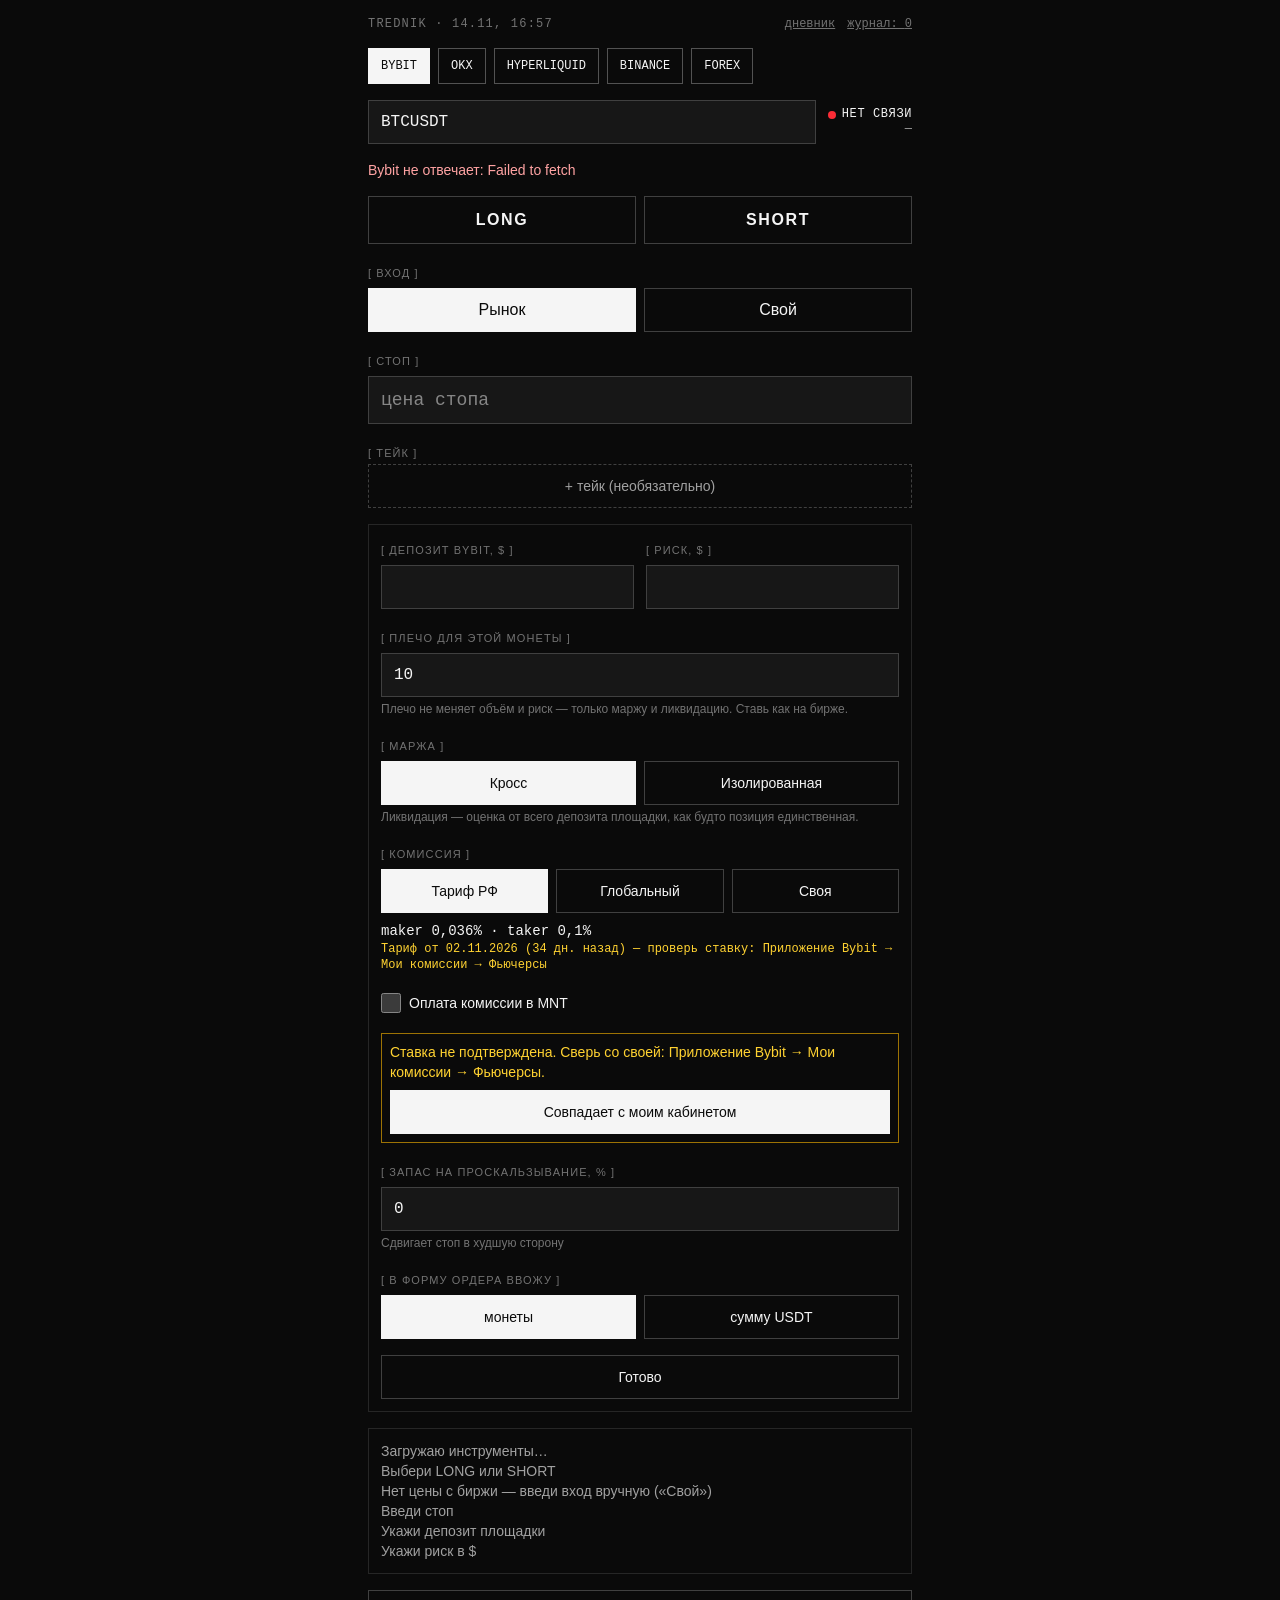
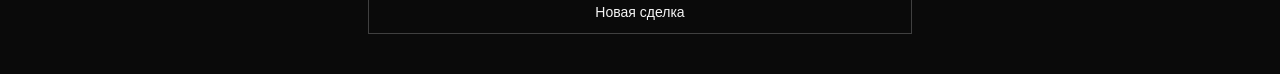
==== index.html @ 5d6db126 "Deploy 2026-11-14T16:57:51Z Co-Authored-By: Claude Opus 5.5 <noreply@anthropic.com>" ====
<!DOCTYPE html><html lang="ru"><head><meta charSet="utf-8"/><meta http-equiv="Content-Security-Policy" content="default-src 'self'; script-src 'self' 'sha256-hgATATkiQOQT/JPnyZT70km7tueT6CawEHpFiKqY/p4=' 'sha256-OBTN3RiyCV4Bq7dFqZ5a2pAXjnCcCYeTJMO2I/LYKeo=' 'sha256-z6tquCdD7D400itzoc9lnACrFY6Jeabqb7/ZbVqbfzY='; style-src 'self' 'unsafe-inline'; img-src 'self' data: blob:; font-src 'self'; connect-src 'self' https://api.bybit.com wss://stream.bybit.com https://api.bytick.com https://www.okx.com wss://ws.okx.com https://api.hyperliquid.xyz wss://api.hyperliquid.xyz https://fapi.binance.com wss://fstream.binance.com https://api.kraken.com https://functions.yandexcloud.net/d4eonlkhj2nqibsc80rg; object-src 'none'; base-uri 'none'; form-action 'none'; frame-src 'none'; worker-src 'none'"/><meta name="referrer" content="no-referrer"/><meta name="viewport" content="width=device-width, initial-scale=1"/><link rel="stylesheet" href="/_next/static/chunks/1-wji151-9ddj.css" data-precedence="next"/><link rel="preload" as="script" fetchPriority="low" href="/_next/static/chunks/0-o74znen4827.js"/><script src="/_next/static/chunks/0s2cptn1mmf6r.js" async=""></script><script src="/_next/static/chunks/3wbm-994r45kr.js" async=""></script><script src="/_next/static/chunks/1_53dzdee2x1b.js" async=""></script><script src="/_next/static/chunks/turbopack-3-ry682tkyiqk.js" async=""></script><script src="/_next/static/chunks/0pnb-2iuqxajg.js" async=""></script><script src="/_next/static/chunks/0-92c3tv2o46c.js" async=""></script><script src="/_next/static/chunks/3p5fyu19nmqxz.js" async=""></script><title>Trednik</title><meta name="description" content="Калькулятор позиции с комиссиями площадок"/><meta name="robots" content="noindex, nofollow"/><link rel="icon" href="/icon.svg?icon.0g26xv4dgf2es.svg" sizes="any" type="image/svg+xml"/><script src="/_next/static/chunks/0cz1d0mv5g_q7.js" noModule=""></script></head><body class="bg-neutral-950 text-neutral-100 antialiased"><div hidden=""><!--$--><!--/$--></div><!--$!--><template data-dgst=""></template><!--/$--><!--$!--><template data-dgst=""></template><main class="p-4 font-mono text-sm text-neutral-500">Загрузка…</main><!--/$--><!--$--><!--/$--><!--$!--><template data-dgst=""></template><!--/$--><script id="_R_">(globalThis["TURBOPACK"] || (globalThis["TURBOPACK"] = [])).push({"otherChunks":["static/chunks/0-o74znen4827.js","static/chunks/0s2cptn1mmf6r.js","static/chunks/3wbm-994r45kr.js","static/chunks/1_53dzdee2x1b.js"],"runtimeModuleIds":[94553]});</script><script src="/_next/static/chunks/0-o74znen4827.js" async=""></script><script>(self.__next_f=self.__next_f||[]).push([0])</script><script>self.__next_f.push([1,"1:\"$Sreact.fragment\"\n2:\"/_next/static/chunks/0pnb-2iuqxajg.js\"\n3:\"/_next/static/chunks/0-92c3tv2o46c.js\"\n4:I[70326,[\"$2\",\"$3\"],\"NoEval\"]\n5:I[51079,[\"$2\",\"$3\"],\"MoveBannerSlot\"]\n6:I[39756,[\"$2\",\"$3\"],\"default\"]\n7:I[37457,[\"$2\",\"$3\"],\"default\"]\n8:I[95883,[\"$2\",\"$3\"],\"ViewBeaconSlot\"]\na:I[47257,[\"$2\",\"$3\"],\"ClientPageRoot\"]\nb:\"/_next/static/chunks/3p5fyu19nmqxz.js\"\nc:I[52683,[\"$2\",\"$3\",\"$b\"],\"default\"]\nf:I[97367,[\"$2\",\"$3\"],\"OutletBoundary\"]\n10:\"$Sreact.suspense\"\n12:\"ViewportBoundary\"\n13:I[97367,[\"$2\",\"$3\"],\"$12\"]\n15:\"MetadataBoundary\"\n16:I[97367,[\"$2\",\"$3\"],\"$15\"]\n18:I[68027,[\"$2\",\"$3\"],\"default\",1]\n:HL[\"/_next/static/chunks/1-wji151-9ddj.css\",\"style\"]\n9:[[\"children\",{\"s\":\"__PAGE__\",\"h\":512,\"d\":{\"r\":[\"$\",\"$1\",\"c\",{\"children\":[[\"$\",\"$La\",null,{\"Component\":\"$c\",\"serverProvidedParams\":{\"searchParams\":{},\"params\":{},\"promises\":[\"$@d\",\"$@e\"]}}],[[\"$\",\"script\",\"script-0\",{\"src\":\"/_next/static/chunks/3p5fyu19nmqxz.js\",\"async\":true,\"nonce\":\"$undefined\"}]],[\"$\",\"$Lf\",null,{\"children\":[\"$\",\"$10\",null,{\"name\":\"Next.MetadataOutlet\",\"children\":\"$@11\"}]}]]}],\"p\":false,\"v\":null}}]]\n0:{\"P\":null,\"c\":[\"\",\"\"],\"q\":\"\",\"i\":false,\"t\":{\"t\":{\"s\":\"\",\"h\":528,\"d\":{\"r\":[\"$\",\"$1\",\"c\",{\"children\":[[[\"$\",\"link\",\"0\",{\"rel\":\"stylesheet\",\"href\":\"/_next/static/chunks/1-wji151-9ddj.css\",\"precedence\":\"next\",\"crossOrigin\":\"$undefined\",\"nonce\":\"$undefined\"}],[\"$\",\"script\",\"script-0\",{\"src\":\"/_next/static/chunks/0pnb-2iuqxajg.js\",\"async\":true,\"nonce\":\"$undefined\"}],[\"$\",\"script\",\"script-1\",{\"src\":\"/_next/static/chunks/0-92c3tv2o46c.js\",\"async\":true,\"nonce\":\"$undefined\"}]],[\"$\",\"html\",null,{\"lang\":\"ru\",\"children\":[\"$\",\"body\",null,{\"className\":\"bg-neutral-950 text-neutral-100 antialiased\",\"children\":[[\"$\",\"$L4\",null,{}],[\"$\",\"$L5\",null,{}],[\"$\",\"$L6\",null,{\"parallelRouterKey\":\"children\",\"error\":\"$undefined\",\"errorStyles\":\"$undefined\",\"errorScripts\":\"$undefined\",\"template\":[\"$\",\"$L7\",null,{}],\"templateStyles\":\"$undefined\",\"templateScripts\":\"$undefined\",\"notFound\":[[[\"$\",\"title\",null,{\"children\":\"404: This page could not be found.\"}],[\"$\",\"div\",null,{\"style\":{\"fontFamily\":\"system-ui,\\\"Segoe UI\\\",Roboto,Helvetica,Arial,sans-serif,\\\"Apple Color Emoji\\\",\\\"Segoe UI Emoji\\\"\",\"height\":\"100vh\",\"textAlign\":\"center\",\"display\":\"flex\",\"flexDirection\":\"column\",\"alignItems\":\"center\",\"justifyContent\":\"center\"},\"children\":[\"$\",\"div\",null,{\"children\":[[\"$\",\"style\",null,{\"dangerouslySetInnerHTML\":{\"__html\":\"body{color:#000;background:#fff;margin:0}.next-error-h1{border-right:1px solid rgba(0,0,0,.3)}@media (prefers-color-scheme:dark){body{color:#fff;background:#000}.next-error-h1{border-right:1px solid rgba(255,255,255,.3)}}\"}}],[\"$\",\"h1\",null,{\"className\":\"next-error-h1\",\"style\":{\"display\":\"inline-block\",\"margin\":\"0 20px 0 0\",\"padding\":\"0 23px 0 0\",\"fontSize\":24,\"fontWeight\":500,\"verticalAlign\":\"top\",\"lineHeight\":\"49px\"},\"children\":404}],[\"$\",\"div\",null,{\"style\":{\"display\":\"inline-block\"},\"children\":[\"$\",\"h2\",null,{\"style\":{\"fontSize\":14,\"fontWeight\":400,\"lineHeight\":\"49px\",\"margin\":0},\"children\":\"This page could not be found.\"}]}]]}]}]],[]],\"forbidden\":\"$undefined\",\"unauthorized\":\"$undefined\"}],[\"$\",\"$L8\",null,{}]]}]}]]}],\"p\":false,\"v\":null},\"c\":\"$Q9\"},\"h\":{\"r\":[\"$\",\"$1\",\"h\",{\"children\":[null,[\"$\",\"$L13\",null,{\"children\":\"$L14\"}],[\"$\",\"$L16\",null,{\"children\":[[\"$\",\"div\",null,{\"hidden\":true,\"children\":[\"$\",\"$10\",null,{\"name\":\"Next.Metadata\",\"children\":\"$L17\"}]}],null]}],null]}],\"p\":false,\"v\":null}},\"m\":\"$undefined\",\"G\":[\"$18\",[[\"$\",\"link\",\"0\",{\"rel\":\"stylesheet\",\"href\":\"/_next/static/chunks/1-wji151-9ddj.css\",\"precedence\":\"next\",\"crossOrigin\":\"$undefined\",\"nonce\":\"$undefined\"}]]],\"S\":true,\"r\":\"$undefined\",\"s\":\"$undefined\",\"a\":\"$undefined\",\"l\":\"$undefined\",\"p\":\"$undefined\",\"d\":\"$undefined\",\"b\":\"0OS4OVtpW9gcwHIPUcZ8k\"}\nd:{}\ne:\"$9:0:1:d:r:props:children:0:props:serverProvidedParams:params\"\n14:[[\"$\",\"meta\",\"0\",{\"charSet\":\"utf-8\"}],[\"$\",\"meta\",\"1\",{\"name\":\"viewport\",\"content\":\"width=device-width, initial-scale=1\"}]]\n19:I[27201,[\"$2\",\"$3\"],\"IconMark\"]\n11:null\n17:[[\"$\",\"title\",\"0\",{\"children\":\"Trednik\"}],[\"$\",\"meta\",\"1\",{\"name\":\"description\",\"content\":\"Калькулятор позиции с комиссиями площадок\"}],[\"$\",\"meta\",\"2\",{\"name\":\"robots\",\"content\":\"noindex, nofollow\"}],[\"$\",\"link\",\"3\",{\"rel\":\"icon\",\"href\":\"/icon.svg?icon.0g26xv4dgf2es.svg\",\"sizes\":\"any\",\"type\":\"image/svg+xml\"}],[\"$\",\"$L19\",\"4\",{}]]\n"])</script></body></html>
---- _next/static/chunks/1-wji151-9ddj.css ----
@layer properties{@supports (((-webkit-hyphens:none)) and (not (margin-trim:inline))) or ((-moz-orient:inline) and (not (color:rgb(from red r g b)))){*,:before,:after,::backdrop{--tw-pan-x:initial;--tw-pan-y:initial;--tw-pinch-zoom:initial;--tw-space-y-reverse:0;--tw-divide-y-reverse:0;--tw-border-style:solid;--tw-leading:initial;--tw-font-weight:initial;--tw-tracking:initial;--tw-shadow:0 0 #0000;--tw-shadow-color:initial;--tw-shadow-alpha:100%;--tw-inset-shadow:0 0 #0000;--tw-inset-shadow-color:initial;--tw-inset-shadow-alpha:100%;--tw-ring-color:initial;--tw-ring-shadow:0 0 #0000;--tw-inset-ring-color:initial;--tw-inset-ring-shadow:0 0 #0000;--tw-ring-inset:initial;--tw-ring-offset-width:0px;--tw-ring-offset-color:#fff;--tw-ring-offset-shadow:0 0 #0000;--tw-blur:initial;--tw-brightness:initial;--tw-contrast:initial;--tw-grayscale:initial;--tw-hue-rotate:initial;--tw-invert:initial;--tw-opacity:initial;--tw-saturate:initial;--tw-sepia:initial;--tw-drop-shadow:initial;--tw-drop-shadow-color:initial;--tw-drop-shadow-alpha:100%;--tw-drop-shadow-size:initial}}}@layer theme{:root,:host{--font-sans:-apple-system, BlinkMacSystemFont, "Segoe UI", Roboto, "Helvetica Neue", "Noto Sans", Arial, sans-serif, "Apple Color Emoji", "Segoe UI Emoji", "Segoe UI Symbol", "Noto Color Emoji";--font-mono:ui-monospace, SFMono-Regular, Menlo, Monaco, Consolas, "Liberation Mono", "Courier New", monospace;--color-red-300:#ffa3a3;--color-red-400:#ff6568;--color-red-500:#fb2c36;--color-amber-200:#fee685;--color-amber-300:#ffd236;--color-amber-400:#fcbb00;--color-green-400:#05df72;--color-emerald-400:#00d294;--color-sky-300:#77d4ff;--color-neutral-100:#f5f5f5;--color-neutral-200:#e5e5e5;--color-neutral-300:#d4d4d4;--color-neutral-400:#a1a1a1;--color-neutral-500:#737373;--color-neutral-600:#525252;--color-neutral-700:#404040;--color-neutral-800:#262626;--color-neutral-900:#171717;--color-neutral-950:#0a0a0a;--spacing:.25rem;--container-xl:36rem;--text-xs:.75rem;--text-xs--line-height:calc(1 / .75);--text-sm:.875rem;--text-sm--line-height:calc(1.25 / .875);--text-base:1rem;--text-base--line-height:calc(1.5 / 1);--text-lg:1.125rem;--text-lg--line-height:calc(1.75 / 1.125);--text-2xl:1.5rem;--text-2xl--line-height:calc(2 / 1.5);--text-3xl:1.875rem;--text-3xl--line-height:calc(2.25 / 1.875);--font-weight-normal:400;--font-weight-medium:500;--font-weight-bold:700;--tracking-wide:.025em;--tracking-wider:.05em;--tracking-widest:.1em;--leading-tight:1.25;--default-font-family:var(--font-sans);--default-mono-font-family:var(--font-mono)}@supports (color:lab(0% 0 0)){:root,:host{--color-red-300:lab(76.5514% 36.422 15.5335);--color-red-400:lab(63.7053% 60.745 31.3109);--color-red-500:lab(55.4814% 75.0732 48.8528);--color-amber-200:lab(91.7203% -.505269 49.9084);--color-amber-300:lab(86.4156% 6.13147 78.3961);--color-amber-400:lab(80.1641% 16.6016 99.2089);--color-green-400:lab(78.503% -64.9265 39.7492);--color-emerald-400:lab(75.0771% -60.7313 19.4147);--color-sky-300:lab(80.3307% -20.2945 -31.385);--color-neutral-100:lab(96.52% -.0000298023 .0000119209);--color-neutral-200:lab(90.952% 0 -.0000119209);--color-neutral-300:lab(84.92% 0 -.0000119209);--color-neutral-400:lab(66.128% -.0000298023 .0000119209);--color-neutral-500:lab(48.496% 0 0);--color-neutral-600:lab(34.924% 0 0);--color-neutral-700:lab(27.036% 0 0);--color-neutral-800:lab(15.204% 0 -.00000596046);--color-neutral-900:lab(7.78201% -.0000149012 0);--color-neutral-950:lab(2.75381% 0 0)}}}@layer base{*,:after,:before,::backdrop{box-sizing:border-box;border:0 solid;margin:0;padding:0}::file-selector-button{box-sizing:border-box;border:0 solid;margin:0;padding:0}html,:host{-webkit-text-size-adjust:100%;tab-size:4;line-height:1.5;font-family:var(--default-font-family,-apple-system, BlinkMacSystemFont, "Segoe UI", Roboto, "Helvetica Neue", "Noto Sans", Arial, sans-serif, "Apple Color Emoji", "Segoe UI Emoji", "Segoe UI Symbol", "Noto Color Emoji");font-feature-settings:var(--default-font-feature-settings,normal);font-variation-settings:var(--default-font-variation-settings,normal);-webkit-tap-highlight-color:transparent}hr{height:0;color:inherit;border-top-width:1px}abbr:where([title]){-webkit-text-decoration:underline dotted;text-decoration:underline dotted}h1,h2,h3,h4,h5,h6{font-size:inherit;font-weight:inherit}a{color:inherit;-webkit-text-decoration:inherit;-webkit-text-decoration:inherit;-webkit-text-decoration:inherit;-webkit-text-decoration:inherit;text-decoration:inherit}b,strong{font-weight:bolder}code,kbd,samp,pre{font-family:var(--default-mono-font-family,ui-monospace, SFMono-Regular, Menlo, Monaco, Consolas, "Liberation Mono", "Courier New", monospace);font-feature-settings:var(--default-mono-font-feature-settings,normal);font-variation-settings:var(--default-mono-font-variation-settings,normal);font-size:1em}small{font-size:80%}sub,sup{vertical-align:baseline;font-size:75%;line-height:0;position:relative}sub{bottom:-.25em}sup{top:-.5em}table{text-indent:0;border-color:inherit;border-collapse:collapse}:-moz-focusring:where(:not(iframe)){outline:auto}progress{vertical-align:baseline}summary{display:list-item}ol,ul,menu{list-style:none}img,svg,video,canvas,audio,iframe,embed,object{vertical-align:middle;display:block}img,video{max-width:100%;height:auto}button,input,select,optgroup,textarea{font:inherit;font-feature-settings:inherit;font-variation-settings:inherit;letter-spacing:inherit;color:inherit;opacity:1;background-color:#0000;border-radius:0}::file-selector-button{font:inherit;font-feature-settings:inherit;font-variation-settings:inherit;letter-spacing:inherit;color:inherit;opacity:1;background-color:#0000;border-radius:0}:where(select:is([multiple],[size])) optgroup{font-weight:bolder}:where(select:is([multiple],[size])) optgroup option{padding-inline-start:20px}::file-selector-button{margin-inline-end:4px}::placeholder{opacity:1}@supports (not ((-webkit-appearance:-apple-pay-button))) or (contain-intrinsic-size:1px){::placeholder{color:currentColor}@supports (color:color-mix(in lab, red, red)){::placeholder{color:color-mix(in oklab, currentcolor 50%, transparent)}}}textarea{resize:vertical}::-webkit-search-decoration{-webkit-appearance:none}::-webkit-date-and-time-value{min-height:1lh;text-align:inherit}::-webkit-datetime-edit{display:inline-flex}::-webkit-datetime-edit-fields-wrapper{padding:0}::-webkit-datetime-edit{padding-block:0}::-webkit-datetime-edit-year-field{padding-block:0}::-webkit-datetime-edit-month-field{padding-block:0}::-webkit-datetime-edit-day-field{padding-block:0}::-webkit-datetime-edit-hour-field{padding-block:0}::-webkit-datetime-edit-minute-field{padding-block:0}::-webkit-datetime-edit-second-field{padding-block:0}::-webkit-datetime-edit-millisecond-field{padding-block:0}::-webkit-datetime-edit-meridiem-field{padding-block:0}::-webkit-calendar-picker-indicator{line-height:1}:-moz-ui-invalid{box-shadow:none}button,input:where([type=button],[type=reset],[type=submit]){appearance:button}::file-selector-button{appearance:button}::-webkit-inner-spin-button{height:auto}::-webkit-outer-spin-button{height:auto}[hidden]:where(:not([hidden=until-found])){display:none!important}}@layer components;@layer utilities{.pointer-events-none{pointer-events:none}.invisible{visibility:hidden}.visible{visibility:visible}.sr-only{clip-path:inset(50%);white-space:nowrap;border-width:0;width:1px;height:1px;margin:-1px;padding:0;position:absolute;overflow:hidden}.absolute{position:absolute}.fixed{position:fixed}.relative{position:relative}.static{position:static}.inset-0{inset:0}.top-0{top:0}.top-1{top:var(--spacing)}.left-2{left:calc(var(--spacing) * 2)}.z-10{z-index:10}.z-20{z-index:20}.container{width:100%}@media (min-width:40rem){.container{max-width:40rem}}@media (min-width:48rem){.container{max-width:48rem}}@media (min-width:64rem){.container{max-width:64rem}}@media (min-width:80rem){.container{max-width:80rem}}@media (min-width:96rem){.container{max-width:96rem}}.-mx-4{margin-inline:calc(var(--spacing) * -4)}.mx-auto{margin-inline:auto}.-mt-2{margin-top:calc(var(--spacing) * -2)}.mt-1{margin-top:var(--spacing)}.mt-2{margin-top:calc(var(--spacing) * 2)}.mt-3{margin-top:calc(var(--spacing) * 3)}.mt-4{margin-top:calc(var(--spacing) * 4)}.ml-auto{margin-left:auto}.block{display:block}.flex{display:flex}.grid{display:grid}.hidden{display:none}.inline{display:inline}.inline-block{display:inline-block}.inline-flex{display:inline-flex}.table{display:table}.size-2{width:calc(var(--spacing) * 2);height:calc(var(--spacing) * 2)}.size-5{width:calc(var(--spacing) * 5);height:calc(var(--spacing) * 5)}.size-6{width:calc(var(--spacing) * 6);height:calc(var(--spacing) * 6)}.h-11{height:calc(var(--spacing) * 11)}.h-12{height:calc(var(--spacing) * 12)}.h-56{height:calc(var(--spacing) * 56)}.h-60{height:calc(var(--spacing) * 60)}.min-h-5{min-height:calc(var(--spacing) * 5)}.min-h-9{min-height:calc(var(--spacing) * 9)}.min-h-11{min-height:calc(var(--spacing) * 11)}.min-h-12{min-height:calc(var(--spacing) * 12)}.w-7{width:calc(var(--spacing) * 7)}.w-11{width:calc(var(--spacing) * 11)}.w-16{width:calc(var(--spacing) * 16)}.w-40{width:calc(var(--spacing) * 40)}.w-full{width:100%}.max-w-32{max-width:calc(var(--spacing) * 32)}.max-w-xl{max-width:var(--container-xl)}.min-w-0{min-width:0}.min-w-11{min-width:calc(var(--spacing) * 11)}.flex-1{flex:1}.flex-\[1\.3\]{flex:1.3}.flex-none{flex:none}.shrink-0{flex-shrink:0}.cursor-pointer{cursor:pointer}.touch-pan-y{--tw-pan-y:pan-y;touch-action:var(--tw-pan-x,) var(--tw-pan-y,) var(--tw-pinch-zoom,)}.list-decimal{list-style-type:decimal}.list-none{list-style-type:none}.grid-cols-2{grid-template-columns:repeat(2,minmax(0,1fr))}.flex-col{flex-direction:column}.flex-wrap{flex-wrap:wrap}.content-center{align-content:center}.items-center{align-items:center}.items-end{align-items:flex-end}.items-start{align-items:flex-start}.justify-between{justify-content:space-between}.justify-center{justify-content:center}.gap-1{gap:var(--spacing)}.gap-1\.5{gap:calc(var(--spacing) * 1.5)}.gap-2{gap:calc(var(--spacing) * 2)}.gap-3{gap:calc(var(--spacing) * 3)}.gap-px{gap:1px}:where(.space-y-1>:not(:last-child)){--tw-space-y-reverse:0;margin-block-start:calc(var(--spacing) * var(--tw-space-y-reverse));margin-block-end:calc(var(--spacing) * calc(1 - var(--tw-space-y-reverse)))}:where(.space-y-1\.5>:not(:last-child)){--tw-space-y-reverse:0;margin-block-start:calc(calc(var(--spacing) * 1.5) * var(--tw-space-y-reverse));margin-block-end:calc(calc(var(--spacing) * 1.5) * calc(1 - var(--tw-space-y-reverse)))}:where(.space-y-2>:not(:last-child)){--tw-space-y-reverse:0;margin-block-start:calc(calc(var(--spacing) * 2) * var(--tw-space-y-reverse));margin-block-end:calc(calc(var(--spacing) * 2) * calc(1 - var(--tw-space-y-reverse)))}:where(.space-y-3>:not(:last-child)){--tw-space-y-reverse:0;margin-block-start:calc(calc(var(--spacing) * 3) * var(--tw-space-y-reverse));margin-block-end:calc(calc(var(--spacing) * 3) * calc(1 - var(--tw-space-y-reverse)))}:where(.space-y-4>:not(:last-child)){--tw-space-y-reverse:0;margin-block-start:calc(calc(var(--spacing) * 4) * var(--tw-space-y-reverse));margin-block-end:calc(calc(var(--spacing) * 4) * calc(1 - var(--tw-space-y-reverse)))}:where(.space-y-5>:not(:last-child)){--tw-space-y-reverse:0;margin-block-start:calc(calc(var(--spacing) * 5) * var(--tw-space-y-reverse));margin-block-end:calc(calc(var(--spacing) * 5) * calc(1 - var(--tw-space-y-reverse)))}.gap-x-2{column-gap:calc(var(--spacing) * 2)}.gap-x-4{column-gap:calc(var(--spacing) * 4)}:where(.divide-y>:not(:last-child)){--tw-divide-y-reverse:0;border-bottom-style:var(--tw-border-style);border-top-style:var(--tw-border-style);border-top-width:calc(1px * var(--tw-divide-y-reverse));border-bottom-width:calc(1px * calc(1 - var(--tw-divide-y-reverse)))}:where(.divide-neutral-800>:not(:last-child)){border-color:var(--color-neutral-800)}.truncate{text-overflow:ellipsis;white-space:nowrap;overflow:hidden}.overflow-x-auto{overflow-x:auto}.rounded{border-radius:.25rem}.rounded-full{border-radius:2147483647px}.border{border-style:var(--tw-border-style);border-width:1px}.border-y{border-block-style:var(--tw-border-style);border-block-width:1px}.border-t{border-top-style:var(--tw-border-style);border-top-width:1px}.border-b{border-bottom-style:var(--tw-border-style);border-bottom-width:1px}.border-l-2{border-left-style:var(--tw-border-style);border-left-width:2px}.border-dashed{--tw-border-style:dashed;border-style:dashed}.border-amber-300\/40{border-color:#ffd23666}@supports (color:color-mix(in lab, red, red)){.border-amber-300\/40{border-color:color-mix(in oklab, var(--color-amber-300) 40%, transparent)}}.border-amber-400{border-color:var(--color-amber-400)}.border-amber-400\/60{border-color:#fcbb0099}@supports (color:color-mix(in lab, red, red)){.border-amber-400\/60{border-color:color-mix(in oklab, var(--color-amber-400) 60%, transparent)}}.border-amber-400\/70{border-color:#fcbb00b3}@supports (color:color-mix(in lab, red, red)){.border-amber-400\/70{border-color:color-mix(in oklab, var(--color-amber-400) 70%, transparent)}}.border-green-400{border-color:var(--color-green-400)}.border-neutral-100{border-color:var(--color-neutral-100)}.border-neutral-600{border-color:var(--color-neutral-600)}.border-neutral-700{border-color:var(--color-neutral-700)}.border-neutral-800{border-color:var(--color-neutral-800)}.border-neutral-950{border-color:var(--color-neutral-950)}.border-red-400{border-color:var(--color-red-400)}.border-red-400\/60{border-color:#ff656899}@supports (color:color-mix(in lab, red, red)){.border-red-400\/60{border-color:color-mix(in oklab, var(--color-red-400) 60%, transparent)}}.border-red-500{border-color:var(--color-red-500)}.bg-amber-300{background-color:var(--color-amber-300)}.bg-amber-400{background-color:var(--color-amber-400)}.bg-green-400{background-color:var(--color-green-400)}.bg-neutral-100{background-color:var(--color-neutral-100)}.bg-neutral-800{background-color:var(--color-neutral-800)}.bg-neutral-900{background-color:var(--color-neutral-900)}.bg-neutral-950{background-color:var(--color-neutral-950)}.bg-red-400{background-color:var(--color-red-400)}.bg-red-500{background-color:var(--color-red-500)}.p-2{padding:calc(var(--spacing) * 2)}.p-3{padding:calc(var(--spacing) * 3)}.p-4{padding:calc(var(--spacing) * 4)}.px-1{padding-inline:var(--spacing)}.px-2{padding-inline:calc(var(--spacing) * 2)}.px-3{padding-inline:calc(var(--spacing) * 3)}.px-4{padding-inline:calc(var(--spacing) * 4)}.py-1{padding-block:var(--spacing)}.py-2{padding-block:calc(var(--spacing) * 2)}.py-6{padding-block:calc(var(--spacing) * 6)}.pt-2{padding-top:calc(var(--spacing) * 2)}.pt-3{padding-top:calc(var(--spacing) * 3)}.pt-4{padding-top:calc(var(--spacing) * 4)}.pr-2{padding-right:calc(var(--spacing) * 2)}.pb-2{padding-bottom:calc(var(--spacing) * 2)}.pb-3{padding-bottom:calc(var(--spacing) * 3)}.pb-4{padding-bottom:calc(var(--spacing) * 4)}.pb-10{padding-bottom:calc(var(--spacing) * 10)}.pl-2{padding-left:calc(var(--spacing) * 2)}.pl-3{padding-left:calc(var(--spacing) * 3)}.pl-5{padding-left:calc(var(--spacing) * 5)}.text-center{text-align:center}.text-left{text-align:left}.text-right{text-align:right}.font-mono{font-family:var(--font-mono)}.text-2xl{font-size:var(--text-2xl);line-height:var(--tw-leading,var(--text-2xl--line-height))}.text-3xl{font-size:var(--text-3xl);line-height:var(--tw-leading,var(--text-3xl--line-height))}.text-base{font-size:var(--text-base);line-height:var(--tw-leading,var(--text-base--line-height))}.text-lg{font-size:var(--text-lg);line-height:var(--tw-leading,var(--text-lg--line-height))}.text-sm{font-size:var(--text-sm);line-height:var(--tw-leading,var(--text-sm--line-height))}.text-xs{font-size:var(--text-xs);line-height:var(--tw-leading,var(--text-xs--line-height))}.text-\[10px\]{font-size:10px}.text-\[11px\]{font-size:11px}.leading-tight{--tw-leading:var(--leading-tight);line-height:var(--leading-tight)}.font-bold{--tw-font-weight:var(--font-weight-bold);font-weight:var(--font-weight-bold)}.font-medium{--tw-font-weight:var(--font-weight-medium);font-weight:var(--font-weight-medium)}.font-normal{--tw-font-weight:var(--font-weight-normal);font-weight:var(--font-weight-normal)}.tracking-wide{--tw-tracking:var(--tracking-wide);letter-spacing:var(--tracking-wide)}.tracking-wider{--tw-tracking:var(--tracking-wider);letter-spacing:var(--tracking-wider)}.tracking-widest{--tw-tracking:var(--tracking-widest);letter-spacing:var(--tracking-widest)}.wrap-break-word{overflow-wrap:break-word}.break-all{word-break:break-all}.whitespace-nowrap{white-space:nowrap}.text-amber-200{color:var(--color-amber-200)}.text-amber-200\/80{color:#fee685cc}@supports (color:color-mix(in lab, red, red)){.text-amber-200\/80{color:color-mix(in oklab, var(--color-amber-200) 80%, transparent)}}.text-amber-300{color:var(--color-amber-300)}.text-amber-400{color:var(--color-amber-400)}.text-emerald-400{color:var(--color-emerald-400)}.text-green-400{color:var(--color-green-400)}.text-neutral-100{color:var(--color-neutral-100)}.text-neutral-200{color:var(--color-neutral-200)}.text-neutral-300{color:var(--color-neutral-300)}.text-neutral-400{color:var(--color-neutral-400)}.text-neutral-500{color:var(--color-neutral-500)}.text-neutral-600{color:var(--color-neutral-600)}.text-neutral-950{color:var(--color-neutral-950)}.text-red-300{color:var(--color-red-300)}.text-red-400{color:var(--color-red-400)}.text-sky-300{color:var(--color-sky-300)}.line-through{text-decoration-line:line-through}.underline{text-decoration-line:underline}.antialiased{-webkit-font-smoothing:antialiased;-moz-osx-font-smoothing:grayscale}.shadow-lg{--tw-shadow:0 10px 15px -3px var(--tw-shadow-color,#0000001a), 0 4px 6px -4px var(--tw-shadow-color,#0000001a);box-shadow:var(--tw-inset-shadow), var(--tw-inset-ring-shadow), var(--tw-ring-offset-shadow), var(--tw-ring-shadow), var(--tw-shadow)}.filter{filter:var(--tw-blur,) var(--tw-brightness,) var(--tw-contrast,) var(--tw-grayscale,) var(--tw-hue-rotate,) var(--tw-invert,) var(--tw-saturate,) var(--tw-sepia,) var(--tw-drop-shadow,)}.outline-none{--tw-outline-style:none;outline-style:none}.placeholder\:text-neutral-600::placeholder{color:var(--color-neutral-600)}.focus-visible\:ring-1:focus-visible{--tw-ring-shadow:var(--tw-ring-inset,) 0 0 0 calc(1px + var(--tw-ring-offset-width)) var(--tw-ring-color,currentcolor);box-shadow:var(--tw-inset-shadow), var(--tw-inset-ring-shadow), var(--tw-ring-offset-shadow), var(--tw-ring-shadow), var(--tw-shadow)}.focus-visible\:ring-neutral-500:focus-visible{--tw-ring-color:var(--color-neutral-500)}.active\:bg-neutral-300:active{background-color:var(--color-neutral-300)}.disabled\:opacity-40:disabled{opacity:.4}@media (min-width:40rem){.sm\:mx-0{margin-inline:0}.sm\:border-x{border-inline-style:var(--tw-border-style);border-inline-width:1px}}.\[\&\:\:-webkit-details-marker\]\:hidden::-webkit-details-marker{display:none}}:root{--lightningcss-light: ;--lightningcss-dark:initial;color-scheme:dark}body{font-variant-numeric:tabular-nums}@property --tw-pan-x{syntax:"*";inherits:false}@property --tw-pan-y{syntax:"*";inherits:false}@property --tw-pinch-zoom{syntax:"*";inherits:false}@property --tw-space-y-reverse{syntax:"*";inherits:false;initial-value:0}@property --tw-divide-y-reverse{syntax:"*";inherits:false;initial-value:0}@property --tw-border-style{syntax:"*";inherits:false;initial-value:solid}@property --tw-leading{syntax:"*";inherits:false}@property --tw-font-weight{syntax:"*";inherits:false}@property --tw-tracking{syntax:"*";inherits:false}@property --tw-shadow{syntax:"*";inherits:false;initial-value:0 0 #0000}@property --tw-shadow-color{syntax:"*";inherits:false}@property --tw-shadow-alpha{syntax:"<percentage>";inherits:false;initial-value:100%}@property --tw-inset-shadow{syntax:"*";inherits:false;initial-value:0 0 #0000}@property --tw-inset-shadow-color{syntax:"*";inherits:false}@property --tw-inset-shadow-alpha{syntax:"<percentage>";inherits:false;initial-value:100%}@property --tw-ring-color{syntax:"*";inherits:false}@property --tw-ring-shadow{syntax:"*";inherits:false;initial-value:0 0 #0000}@property --tw-inset-ring-color{syntax:"*";inherits:false}@property --tw-inset-ring-shadow{syntax:"*";inherits:false;initial-value:0 0 #0000}@property --tw-ring-inset{syntax:"*";inherits:false}@property --tw-ring-offset-width{syntax:"<length>";inherits:false;initial-value:0}@property --tw-ring-offset-color{syntax:"*";inherits:false;initial-value:#fff}@property --tw-ring-offset-shadow{syntax:"*";inherits:false;initial-value:0 0 #0000}@property --tw-blur{syntax:"*";inherits:false}@property --tw-brightness{syntax:"*";inherits:false}@property --tw-contrast{syntax:"*";inherits:false}@property --tw-grayscale{syntax:"*";inherits:false}@property --tw-hue-rotate{syntax:"*";inherits:false}@property --tw-invert{syntax:"*";inherits:false}@property --tw-opacity{syntax:"*";inherits:false}@property --tw-saturate{syntax:"*";inherits:false}@property --tw-sepia{syntax:"*";inherits:false}@property --tw-drop-shadow{syntax:"*";inherits:false}@property --tw-drop-shadow-color{syntax:"*";inherits:false}@property --tw-drop-shadow-alpha{syntax:"<percentage>";inherits:false;initial-value:100%}@property --tw-drop-shadow-size{syntax:"*";inherits:false}
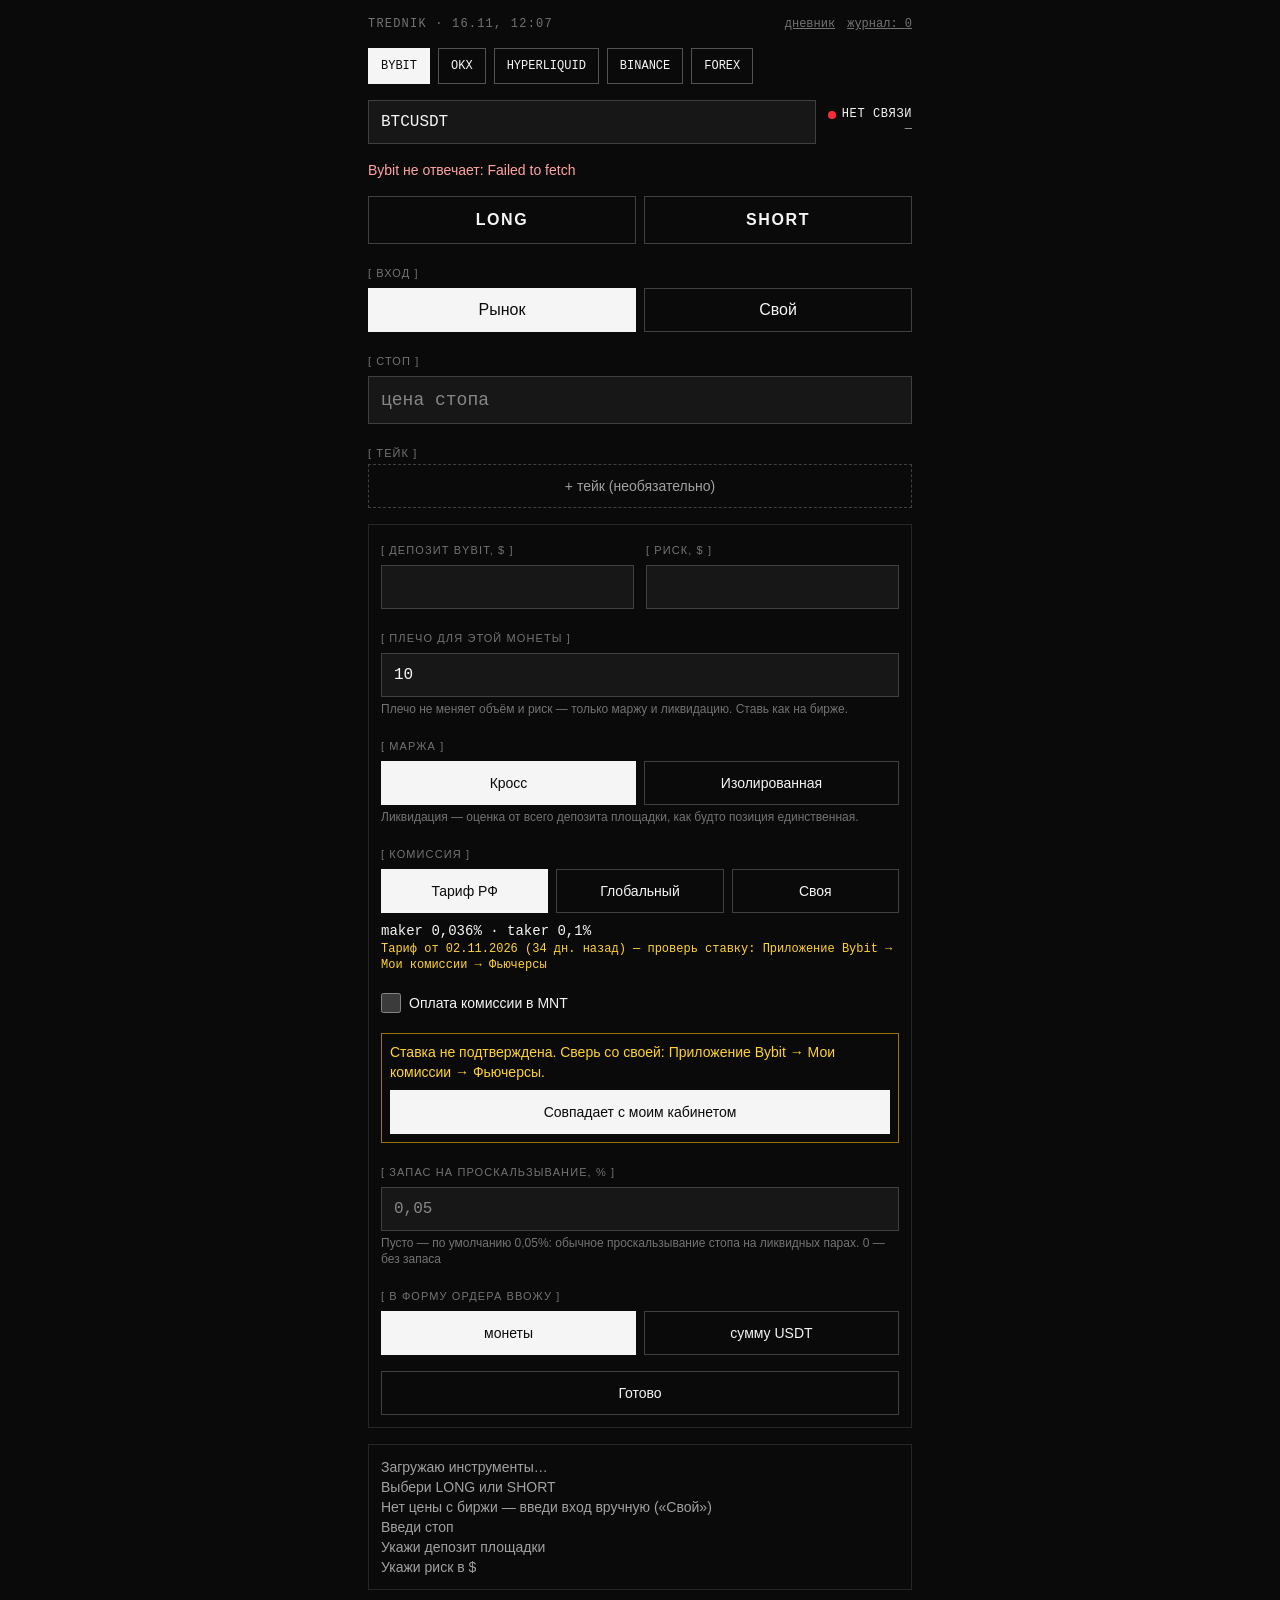
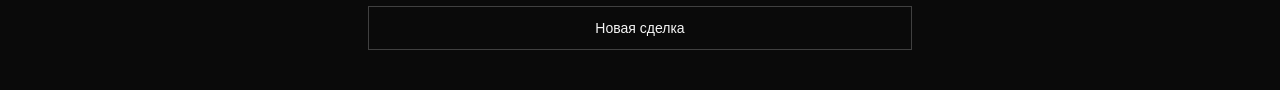
==== commit a6138754: "Deploy 2026-11-16T12:07:19Z Co-Authored-By: Claude Opus 5.5 <noreply@anthropic.com>" ====
--- a/index.html
+++ b/index.html
@@ -1 +1 @@
-<!DOCTYPE html><html lang="ru"><head><meta charSet="utf-8"/><meta http-equiv="Content-Security-Policy" content="default-src 'self'; script-src 'self' 'sha256-hgATATkiQOQT/JPnyZT70km7tueT6CawEHpFiKqY/p4=' 'sha256-OBTN3RiyCV4Bq7dFqZ5a2pAXjnCcCYeTJMO2I/LYKeo=' 'sha256-z6tquCdD7D400itzoc9lnACrFY6Jeabqb7/ZbVqbfzY='; style-src 'self' 'unsafe-inline'; img-src 'self' data: blob:; font-src 'self'; connect-src 'self' https://api.bybit.com wss://stream.bybit.com https://api.bytick.com https://www.okx.com wss://ws.okx.com https://api.hyperliquid.xyz wss://api.hyperliquid.xyz https://fapi.binance.com wss://fstream.binance.com https://api.kraken.com https://functions.yandexcloud.net/d4eonlkhj2nqibsc80rg; object-src 'none'; base-uri 'none'; form-action 'none'; frame-src 'none'; worker-src 'none'"/><meta name="referrer" content="no-referrer"/><meta name="viewport" content="width=device-width, initial-scale=1"/><link rel="stylesheet" href="/_next/static/chunks/1-wji151-9ddj.css" data-precedence="next"/><link rel="preload" as="script" fetchPriority="low" href="/_next/static/chunks/0-o74znen4827.js"/><script src="/_next/static/chunks/0s2cptn1mmf6r.js" async=""></script><script src="/_next/static/chunks/3wbm-994r45kr.js" async=""></script><script src="/_next/static/chunks/1_53dzdee2x1b.js" async=""></script><script src="/_next/static/chunks/turbopack-3-ry682tkyiqk.js" async=""></script><script src="/_next/static/chunks/0pnb-2iuqxajg.js" async=""></script><script src="/_next/static/chunks/0-92c3tv2o46c.js" async=""></script><script src="/_next/static/chunks/3p5fyu19nmqxz.js" async=""></script><title>Trednik</title><meta name="description" content="Калькулятор позиции с комиссиями площадок"/><meta name="robots" content="noindex, nofollow"/><link rel="icon" href="/icon.svg?icon.0g26xv4dgf2es.svg" sizes="any" type="image/svg+xml"/><script src="/_next/static/chunks/0cz1d0mv5g_q7.js" noModule=""></script></head><body class="bg-neutral-950 text-neutral-100 antialiased"><div hidden=""><!--$--><!--/$--></div><!--$!--><template data-dgst=""></template><!--/$--><!--$!--><template data-dgst=""></template><main class="p-4 font-mono text-sm text-neutral-500">Загрузка…</main><!--/$--><!--$--><!--/$--><!--$!--><template data-dgst=""></template><!--/$--><script id="_R_">(globalThis["TURBOPACK"] || (globalThis["TURBOPACK"] = [])).push({"otherChunks":["static/chunks/0-o74znen4827.js","static/chunks/0s2cptn1mmf6r.js","static/chunks/3wbm-994r45kr.js","static/chunks/1_53dzdee2x1b.js"],"runtimeModuleIds":[94553]});</script><script src="/_next/static/chunks/0-o74znen4827.js" async=""></script><script>(self.__next_f=self.__next_f||[]).push([0])</script><script>self.__next_f.push([1,"1:\"$Sreact.fragment\"\n2:\"/_next/static/chunks/0pnb-2iuqxajg.js\"\n3:\"/_next/static/chunks/0-92c3tv2o46c.js\"\n4:I[70326,[\"$2\",\"$3\"],\"NoEval\"]\n5:I[51079,[\"$2\",\"$3\"],\"MoveBannerSlot\"]\n6:I[39756,[\"$2\",\"$3\"],\"default\"]\n7:I[37457,[\"$2\",\"$3\"],\"default\"]\n8:I[95883,[\"$2\",\"$3\"],\"ViewBeaconSlot\"]\na:I[47257,[\"$2\",\"$3\"],\"ClientPageRoot\"]\nb:\"/_next/static/chunks/3p5fyu19nmqxz.js\"\nc:I[52683,[\"$2\",\"$3\",\"$b\"],\"default\"]\nf:I[97367,[\"$2\",\"$3\"],\"OutletBoundary\"]\n10:\"$Sreact.suspense\"\n12:\"ViewportBoundary\"\n13:I[97367,[\"$2\",\"$3\"],\"$12\"]\n15:\"MetadataBoundary\"\n16:I[97367,[\"$2\",\"$3\"],\"$15\"]\n18:I[68027,[\"$2\",\"$3\"],\"default\",1]\n:HL[\"/_next/static/chunks/1-wji151-9ddj.css\",\"style\"]\n9:[[\"children\",{\"s\":\"__PAGE__\",\"h\":512,\"d\":{\"r\":[\"$\",\"$1\",\"c\",{\"children\":[[\"$\",\"$La\",null,{\"Component\":\"$c\",\"serverProvidedParams\":{\"searchParams\":{},\"params\":{},\"promises\":[\"$@d\",\"$@e\"]}}],[[\"$\",\"script\",\"script-0\",{\"src\":\"/_next/static/chunks/3p5fyu19nmqxz.js\",\"async\":true,\"nonce\":\"$undefined\"}]],[\"$\",\"$Lf\",null,{\"children\":[\"$\",\"$10\",null,{\"name\":\"Next.MetadataOutlet\",\"children\":\"$@11\"}]}]]}],\"p\":false,\"v\":null}}]]\n0:{\"P\":null,\"c\":[\"\",\"\"],\"q\":\"\",\"i\":false,\"t\":{\"t\":{\"s\":\"\",\"h\":528,\"d\":{\"r\":[\"$\",\"$1\",\"c\",{\"children\":[[[\"$\",\"link\",\"0\",{\"rel\":\"stylesheet\",\"href\":\"/_next/static/chunks/1-wji151-9ddj.css\",\"precedence\":\"next\",\"crossOrigin\":\"$undefined\",\"nonce\":\"$undefined\"}],[\"$\",\"script\",\"script-0\",{\"src\":\"/_next/static/chunks/0pnb-2iuqxajg.js\",\"async\":true,\"nonce\":\"$undefined\"}],[\"$\",\"script\",\"script-1\",{\"src\":\"/_next/static/chunks/0-92c3tv2o46c.js\",\"async\":true,\"nonce\":\"$undefined\"}]],[\"$\",\"html\",null,{\"lang\":\"ru\",\"children\":[\"$\",\"body\",null,{\"className\":\"bg-neutral-950 text-neutral-100 antialiased\",\"children\":[[\"$\",\"$L4\",null,{}],[\"$\",\"$L5\",null,{}],[\"$\",\"$L6\",null,{\"parallelRouterKey\":\"children\",\"error\":\"$undefined\",\"errorStyles\":\"$undefined\",\"errorScripts\":\"$undefined\",\"template\":[\"$\",\"$L7\",null,{}],\"templateStyles\":\"$undefined\",\"templateScripts\":\"$undefined\",\"notFound\":[[[\"$\",\"title\",null,{\"children\":\"404: This page could not be found.\"}],[\"$\",\"div\",null,{\"style\":{\"fontFamily\":\"system-ui,\\\"Segoe UI\\\",Roboto,Helvetica,Arial,sans-serif,\\\"Apple Color Emoji\\\",\\\"Segoe UI Emoji\\\"\",\"height\":\"100vh\",\"textAlign\":\"center\",\"display\":\"flex\",\"flexDirection\":\"column\",\"alignItems\":\"center\",\"justifyContent\":\"center\"},\"children\":[\"$\",\"div\",null,{\"children\":[[\"$\",\"style\",null,{\"dangerouslySetInnerHTML\":{\"__html\":\"body{color:#000;background:#fff;margin:0}.next-error-h1{border-right:1px solid rgba(0,0,0,.3)}@media (prefers-color-scheme:dark){body{color:#fff;background:#000}.next-error-h1{border-right:1px solid rgba(255,255,255,.3)}}\"}}],[\"$\",\"h1\",null,{\"className\":\"next-error-h1\",\"style\":{\"display\":\"inline-block\",\"margin\":\"0 20px 0 0\",\"padding\":\"0 23px 0 0\",\"fontSize\":24,\"fontWeight\":500,\"verticalAlign\":\"top\",\"lineHeight\":\"49px\"},\"children\":404}],[\"$\",\"div\",null,{\"style\":{\"display\":\"inline-block\"},\"children\":[\"$\",\"h2\",null,{\"style\":{\"fontSize\":14,\"fontWeight\":400,\"lineHeight\":\"49px\",\"margin\":0},\"children\":\"This page could not be found.\"}]}]]}]}]],[]],\"forbidden\":\"$undefined\",\"unauthorized\":\"$undefined\"}],[\"$\",\"$L8\",null,{}]]}]}]]}],\"p\":false,\"v\":null},\"c\":\"$Q9\"},\"h\":{\"r\":[\"$\",\"$1\",\"h\",{\"children\":[null,[\"$\",\"$L13\",null,{\"children\":\"$L14\"}],[\"$\",\"$L16\",null,{\"children\":[[\"$\",\"div\",null,{\"hidden\":true,\"children\":[\"$\",\"$10\",null,{\"name\":\"Next.Metadata\",\"children\":\"$L17\"}]}],null]}],null]}],\"p\":false,\"v\":null}},\"m\":\"$undefined\",\"G\":[\"$18\",[[\"$\",\"link\",\"0\",{\"rel\":\"stylesheet\",\"href\":\"/_next/static/chunks/1-wji151-9ddj.css\",\"precedence\":\"next\",\"crossOrigin\":\"$undefined\",\"nonce\":\"$undefined\"}]]],\"S\":true,\"r\":\"$undefined\",\"s\":\"$undefined\",\"a\":\"$undefined\",\"l\":\"$undefined\",\"p\":\"$undefined\",\"d\":\"$undefined\",\"b\":\"0OS4OVtpW9gcwHIPUcZ8k\"}\nd:{}\ne:\"$9:0:1:d:r:props:children:0:props:serverProvidedParams:params\"\n14:[[\"$\",\"meta\",\"0\",{\"charSet\":\"utf-8\"}],[\"$\",\"meta\",\"1\",{\"name\":\"viewport\",\"content\":\"width=device-width, initial-scale=1\"}]]\n19:I[27201,[\"$2\",\"$3\"],\"IconMark\"]\n11:null\n17:[[\"$\",\"title\",\"0\",{\"children\":\"Trednik\"}],[\"$\",\"meta\",\"1\",{\"name\":\"description\",\"content\":\"Калькулятор позиции с комиссиями площадок\"}],[\"$\",\"meta\",\"2\",{\"name\":\"robots\",\"content\":\"noindex, nofollow\"}],[\"$\",\"link\",\"3\",{\"rel\":\"icon\",\"href\":\"/icon.svg?icon.0g26xv4dgf2es.svg\",\"sizes\":\"any\",\"type\":\"image/svg+xml\"}],[\"$\",\"$L19\",\"4\",{}]]\n"])</script></body></html>+<!DOCTYPE html><html lang="ru"><head><meta charSet="utf-8"/><meta http-equiv="Content-Security-Policy" content="default-src 'self'; script-src 'self' 'sha256-hgATATkiQOQT/JPnyZT70km7tueT6CawEHpFiKqY/p4=' 'sha256-OBTN3RiyCV4Bq7dFqZ5a2pAXjnCcCYeTJMO2I/LYKeo=' 'sha256-5juV68649iA4Tbv5M3gljK9IKptuWNsntzuBcpPRtbE='; style-src 'self' 'unsafe-inline'; img-src 'self' data: blob:; font-src 'self'; connect-src 'self' https://api.bybit.com wss://stream.bybit.com https://api.bytick.com https://www.okx.com wss://ws.okx.com https://api.hyperliquid.xyz wss://api.hyperliquid.xyz https://fapi.binance.com wss://fstream.binance.com https://api.kraken.com https://functions.yandexcloud.net/d4eonlkhj2nqibsc80rg; object-src 'none'; base-uri 'none'; form-action 'none'; frame-src 'none'; worker-src 'none'"/><meta name="referrer" content="no-referrer"/><meta name="viewport" content="width=device-width, initial-scale=1"/><link rel="stylesheet" href="/_next/static/chunks/12hw001cyndrb.css" data-precedence="next"/><link rel="preload" as="script" fetchPriority="low" href="/_next/static/chunks/0-o74znen4827.js"/><script src="/_next/static/chunks/0s2cptn1mmf6r.js" async=""></script><script src="/_next/static/chunks/3wbm-994r45kr.js" async=""></script><script src="/_next/static/chunks/1_53dzdee2x1b.js" async=""></script><script src="/_next/static/chunks/turbopack-3-ry682tkyiqk.js" async=""></script><script src="/_next/static/chunks/0pnb-2iuqxajg.js" async=""></script><script src="/_next/static/chunks/0-92c3tv2o46c.js" async=""></script><script src="/_next/static/chunks/3w739c21ozdez.js" async=""></script><title>Trednik</title><meta name="description" content="Калькулятор позиции с комиссиями площадок"/><meta name="robots" content="noindex, nofollow"/><link rel="icon" href="/icon.svg?icon.0g26xv4dgf2es.svg" sizes="any" type="image/svg+xml"/><script src="/_next/static/chunks/0cz1d0mv5g_q7.js" noModule=""></script></head><body class="bg-neutral-950 text-neutral-100 antialiased"><div hidden=""><!--$--><!--/$--></div><!--$!--><template data-dgst=""></template><!--/$--><!--$!--><template data-dgst=""></template><main class="p-4 font-mono text-sm text-neutral-500">Загрузка…</main><!--/$--><!--$--><!--/$--><!--$!--><template data-dgst=""></template><!--/$--><script id="_R_">(globalThis["TURBOPACK"] || (globalThis["TURBOPACK"] = [])).push({"otherChunks":["static/chunks/0-o74znen4827.js","static/chunks/0s2cptn1mmf6r.js","static/chunks/3wbm-994r45kr.js","static/chunks/1_53dzdee2x1b.js"],"runtimeModuleIds":[94553]});</script><script src="/_next/static/chunks/0-o74znen4827.js" async=""></script><script>(self.__next_f=self.__next_f||[]).push([0])</script><script>self.__next_f.push([1,"1:\"$Sreact.fragment\"\n2:\"/_next/static/chunks/0pnb-2iuqxajg.js\"\n3:\"/_next/static/chunks/0-92c3tv2o46c.js\"\n4:I[70326,[\"$2\",\"$3\"],\"NoEval\"]\n5:I[51079,[\"$2\",\"$3\"],\"MoveBannerSlot\"]\n6:I[39756,[\"$2\",\"$3\"],\"default\"]\n7:I[37457,[\"$2\",\"$3\"],\"default\"]\n8:I[95883,[\"$2\",\"$3\"],\"ViewBeaconSlot\"]\na:I[47257,[\"$2\",\"$3\"],\"ClientPageRoot\"]\nb:\"/_next/static/chunks/3w739c21ozdez.js\"\nc:I[52683,[\"$2\",\"$3\",\"$b\"],\"default\"]\nf:I[97367,[\"$2\",\"$3\"],\"OutletBoundary\"]\n10:\"$Sreact.suspense\"\n12:\"ViewportBoundary\"\n13:I[97367,[\"$2\",\"$3\"],\"$12\"]\n15:\"MetadataBoundary\"\n16:I[97367,[\"$2\",\"$3\"],\"$15\"]\n18:I[68027,[\"$2\",\"$3\"],\"default\",1]\n:HL[\"/_next/static/chunks/12hw001cyndrb.css\",\"style\"]\n9:[[\"children\",{\"s\":\"__PAGE__\",\"h\":512,\"d\":{\"r\":[\"$\",\"$1\",\"c\",{\"children\":[[\"$\",\"$La\",null,{\"Component\":\"$c\",\"serverProvidedParams\":{\"searchParams\":{},\"params\":{},\"promises\":[\"$@d\",\"$@e\"]}}],[[\"$\",\"script\",\"script-0\",{\"src\":\"/_next/static/chunks/3w739c21ozdez.js\",\"async\":true,\"nonce\":\"$undefined\"}]],[\"$\",\"$Lf\",null,{\"children\":[\"$\",\"$10\",null,{\"name\":\"Next.MetadataOutlet\",\"children\":\"$@11\"}]}]]}],\"p\":false,\"v\":null}}]]\n0:{\"P\":null,\"c\":[\"\",\"\"],\"q\":\"\",\"i\":false,\"t\":{\"t\":{\"s\":\"\",\"h\":528,\"d\":{\"r\":[\"$\",\"$1\",\"c\",{\"children\":[[[\"$\",\"link\",\"0\",{\"rel\":\"stylesheet\",\"href\":\"/_next/static/chunks/12hw001cyndrb.css\",\"precedence\":\"next\",\"crossOrigin\":\"$undefined\",\"nonce\":\"$undefined\"}],[\"$\",\"script\",\"script-0\",{\"src\":\"/_next/static/chunks/0pnb-2iuqxajg.js\",\"async\":true,\"nonce\":\"$undefined\"}],[\"$\",\"script\",\"script-1\",{\"src\":\"/_next/static/chunks/0-92c3tv2o46c.js\",\"async\":true,\"nonce\":\"$undefined\"}]],[\"$\",\"html\",null,{\"lang\":\"ru\",\"children\":[\"$\",\"body\",null,{\"className\":\"bg-neutral-950 text-neutral-100 antialiased\",\"children\":[[\"$\",\"$L4\",null,{}],[\"$\",\"$L5\",null,{}],[\"$\",\"$L6\",null,{\"parallelRouterKey\":\"children\",\"error\":\"$undefined\",\"errorStyles\":\"$undefined\",\"errorScripts\":\"$undefined\",\"template\":[\"$\",\"$L7\",null,{}],\"templateStyles\":\"$undefined\",\"templateScripts\":\"$undefined\",\"notFound\":[[[\"$\",\"title\",null,{\"children\":\"404: This page could not be found.\"}],[\"$\",\"div\",null,{\"style\":{\"fontFamily\":\"system-ui,\\\"Segoe UI\\\",Roboto,Helvetica,Arial,sans-serif,\\\"Apple Color Emoji\\\",\\\"Segoe UI Emoji\\\"\",\"height\":\"100vh\",\"textAlign\":\"center\",\"display\":\"flex\",\"flexDirection\":\"column\",\"alignItems\":\"center\",\"justifyContent\":\"center\"},\"children\":[\"$\",\"div\",null,{\"children\":[[\"$\",\"style\",null,{\"dangerouslySetInnerHTML\":{\"__html\":\"body{color:#000;background:#fff;margin:0}.next-error-h1{border-right:1px solid rgba(0,0,0,.3)}@media (prefers-color-scheme:dark){body{color:#fff;background:#000}.next-error-h1{border-right:1px solid rgba(255,255,255,.3)}}\"}}],[\"$\",\"h1\",null,{\"className\":\"next-error-h1\",\"style\":{\"display\":\"inline-block\",\"margin\":\"0 20px 0 0\",\"padding\":\"0 23px 0 0\",\"fontSize\":24,\"fontWeight\":500,\"verticalAlign\":\"top\",\"lineHeight\":\"49px\"},\"children\":404}],[\"$\",\"div\",null,{\"style\":{\"display\":\"inline-block\"},\"children\":[\"$\",\"h2\",null,{\"style\":{\"fontSize\":14,\"fontWeight\":400,\"lineHeight\":\"49px\",\"margin\":0},\"children\":\"This page could not be found.\"}]}]]}]}]],[]],\"forbidden\":\"$undefined\",\"unauthorized\":\"$undefined\"}],[\"$\",\"$L8\",null,{}]]}]}]]}],\"p\":false,\"v\":null},\"c\":\"$Q9\"},\"h\":{\"r\":[\"$\",\"$1\",\"h\",{\"children\":[null,[\"$\",\"$L13\",null,{\"children\":\"$L14\"}],[\"$\",\"$L16\",null,{\"children\":[[\"$\",\"div\",null,{\"hidden\":true,\"children\":[\"$\",\"$10\",null,{\"name\":\"Next.Metadata\",\"children\":\"$L17\"}]}],null]}],null]}],\"p\":false,\"v\":null}},\"m\":\"$undefined\",\"G\":[\"$18\",[[\"$\",\"link\",\"0\",{\"rel\":\"stylesheet\",\"href\":\"/_next/static/chunks/12hw001cyndrb.css\",\"precedence\":\"next\",\"crossOrigin\":\"$undefined\",\"nonce\":\"$undefined\"}]]],\"S\":true,\"r\":\"$undefined\",\"s\":\"$undefined\",\"a\":\"$undefined\",\"l\":\"$undefined\",\"p\":\"$undefined\",\"d\":\"$undefined\",\"b\":\"wjepeUDJpcJIrEY1yvwAl\"}\nd:{}\ne:\"$9:0:1:d:r:props:children:0:props:serverProvidedParams:params\"\n14:[[\"$\",\"meta\",\"0\",{\"charSet\":\"utf-8\"}],[\"$\",\"meta\",\"1\",{\"name\":\"viewport\",\"content\":\"width=device-width, initial-scale=1\"}]]\n19:I[27201,[\"$2\",\"$3\"],\"IconMark\"]\n11:null\n17:[[\"$\",\"title\",\"0\",{\"children\":\"Trednik\"}],[\"$\",\"meta\",\"1\",{\"name\":\"description\",\"content\":\"Калькулятор позиции с комиссиями площадок\"}],[\"$\",\"meta\",\"2\",{\"name\":\"robots\",\"content\":\"noindex, nofollow\"}],[\"$\",\"link\",\"3\",{\"rel\":\"icon\",\"href\":\"/icon.svg?icon.0g26xv4dgf2es.svg\",\"sizes\":\"any\",\"type\":\"image/svg+xml\"}],[\"$\",\"$L19\",\"4\",{}]]\n"])</script></body></html>
--- a/_next/static/chunks/12hw001cyndrb.css
+++ b/_next/static/chunks/12hw001cyndrb.css
@@ -0,0 +1 @@
+@layer properties{@supports (((-webkit-hyphens:none)) and (not (margin-trim:inline))) or ((-moz-orient:inline) and (not (color:rgb(from red r g b)))){*,:before,:after,::backdrop{--tw-rotate-x:initial;--tw-rotate-y:initial;--tw-rotate-z:initial;--tw-skew-x:initial;--tw-skew-y:initial;--tw-pan-x:initial;--tw-pan-y:initial;--tw-pinch-zoom:initial;--tw-space-y-reverse:0;--tw-divide-y-reverse:0;--tw-border-style:solid;--tw-leading:initial;--tw-font-weight:initial;--tw-tracking:initial;--tw-shadow:0 0 #0000;--tw-shadow-color:initial;--tw-shadow-alpha:100%;--tw-inset-shadow:0 0 #0000;--tw-inset-shadow-color:initial;--tw-inset-shadow-alpha:100%;--tw-ring-color:initial;--tw-ring-shadow:0 0 #0000;--tw-inset-ring-color:initial;--tw-inset-ring-shadow:0 0 #0000;--tw-ring-inset:initial;--tw-ring-offset-width:0px;--tw-ring-offset-color:#fff;--tw-ring-offset-shadow:0 0 #0000;--tw-blur:initial;--tw-brightness:initial;--tw-contrast:initial;--tw-grayscale:initial;--tw-hue-rotate:initial;--tw-invert:initial;--tw-opacity:initial;--tw-saturate:initial;--tw-sepia:initial;--tw-drop-shadow:initial;--tw-drop-shadow-color:initial;--tw-drop-shadow-alpha:100%;--tw-drop-shadow-size:initial}}}@layer theme{:root,:host{--font-sans:-apple-system, BlinkMacSystemFont, "Segoe UI", Roboto, "Helvetica Neue", "Noto Sans", Arial, sans-serif, "Apple Color Emoji", "Segoe UI Emoji", "Segoe UI Symbol", "Noto Color Emoji";--font-mono:ui-monospace, SFMono-Regular, Menlo, Monaco, Consolas, "Liberation Mono", "Courier New", monospace;--color-red-300:#ffa3a3;--color-red-400:#ff6568;--color-red-500:#fb2c36;--color-amber-200:#fee685;--color-amber-300:#ffd236;--color-amber-400:#fcbb00;--color-green-400:#05df72;--color-emerald-400:#00d294;--color-sky-300:#77d4ff;--color-neutral-100:#f5f5f5;--color-neutral-200:#e5e5e5;--color-neutral-300:#d4d4d4;--color-neutral-400:#a1a1a1;--color-neutral-500:#737373;--color-neutral-600:#525252;--color-neutral-700:#404040;--color-neutral-800:#262626;--color-neutral-900:#171717;--color-neutral-950:#0a0a0a;--spacing:.25rem;--container-xl:36rem;--text-xs:.75rem;--text-xs--line-height:calc(1 / .75);--text-sm:.875rem;--text-sm--line-height:calc(1.25 / .875);--text-base:1rem;--text-base--line-height:calc(1.5 / 1);--text-lg:1.125rem;--text-lg--line-height:calc(1.75 / 1.125);--text-2xl:1.5rem;--text-2xl--line-height:calc(2 / 1.5);--text-3xl:1.875rem;--text-3xl--line-height:calc(2.25 / 1.875);--font-weight-normal:400;--font-weight-medium:500;--font-weight-bold:700;--tracking-wide:.025em;--tracking-wider:.05em;--tracking-widest:.1em;--leading-tight:1.25;--default-font-family:var(--font-sans);--default-mono-font-family:var(--font-mono)}@supports (color:lab(0% 0 0)){:root,:host{--color-red-300:lab(76.5514% 36.422 15.5335);--color-red-400:lab(63.7053% 60.745 31.3109);--color-red-500:lab(55.4814% 75.0732 48.8528);--color-amber-200:lab(91.7203% -.505269 49.9084);--color-amber-300:lab(86.4156% 6.13147 78.3961);--color-amber-400:lab(80.1641% 16.6016 99.2089);--color-green-400:lab(78.503% -64.9265 39.7492);--color-emerald-400:lab(75.0771% -60.7313 19.4147);--color-sky-300:lab(80.3307% -20.2945 -31.385);--color-neutral-100:lab(96.52% -.0000298023 .0000119209);--color-neutral-200:lab(90.952% 0 -.0000119209);--color-neutral-300:lab(84.92% 0 -.0000119209);--color-neutral-400:lab(66.128% -.0000298023 .0000119209);--color-neutral-500:lab(48.496% 0 0);--color-neutral-600:lab(34.924% 0 0);--color-neutral-700:lab(27.036% 0 0);--color-neutral-800:lab(15.204% 0 -.00000596046);--color-neutral-900:lab(7.78201% -.0000149012 0);--color-neutral-950:lab(2.75381% 0 0)}}}@layer base{*,:after,:before,::backdrop{box-sizing:border-box;border:0 solid;margin:0;padding:0}::file-selector-button{box-sizing:border-box;border:0 solid;margin:0;padding:0}html,:host{-webkit-text-size-adjust:100%;tab-size:4;line-height:1.5;font-family:var(--default-font-family,-apple-system, BlinkMacSystemFont, "Segoe UI", Roboto, "Helvetica Neue", "Noto Sans", Arial, sans-serif, "Apple Color Emoji", "Segoe UI Emoji", "Segoe UI Symbol", "Noto Color Emoji");font-feature-settings:var(--default-font-feature-settings,normal);font-variation-settings:var(--default-font-variation-settings,normal);-webkit-tap-highlight-color:transparent}hr{height:0;color:inherit;border-top-width:1px}abbr:where([title]){-webkit-text-decoration:underline dotted;text-decoration:underline dotted}h1,h2,h3,h4,h5,h6{font-size:inherit;font-weight:inherit}a{color:inherit;-webkit-text-decoration:inherit;-webkit-text-decoration:inherit;-webkit-text-decoration:inherit;-webkit-text-decoration:inherit;text-decoration:inherit}b,strong{font-weight:bolder}code,kbd,samp,pre{font-family:var(--default-mono-font-family,ui-monospace, SFMono-Regular, Menlo, Monaco, Consolas, "Liberation Mono", "Courier New", monospace);font-feature-settings:var(--default-mono-font-feature-settings,normal);font-variation-settings:var(--default-mono-font-variation-settings,normal);font-size:1em}small{font-size:80%}sub,sup{vertical-align:baseline;font-size:75%;line-height:0;position:relative}sub{bottom:-.25em}sup{top:-.5em}table{text-indent:0;border-color:inherit;border-collapse:collapse}:-moz-focusring:where(:not(iframe)){outline:auto}progress{vertical-align:baseline}summary{display:list-item}ol,ul,menu{list-style:none}img,svg,video,canvas,audio,iframe,embed,object{vertical-align:middle;display:block}img,video{max-width:100%;height:auto}button,input,select,optgroup,textarea{font:inherit;font-feature-settings:inherit;font-variation-settings:inherit;letter-spacing:inherit;color:inherit;opacity:1;background-color:#0000;border-radius:0}::file-selector-button{font:inherit;font-feature-settings:inherit;font-variation-settings:inherit;letter-spacing:inherit;color:inherit;opacity:1;background-color:#0000;border-radius:0}:where(select:is([multiple],[size])) optgroup{font-weight:bolder}:where(select:is([multiple],[size])) optgroup option{padding-inline-start:20px}::file-selector-button{margin-inline-end:4px}::placeholder{opacity:1}@supports (not ((-webkit-appearance:-apple-pay-button))) or (contain-intrinsic-size:1px){::placeholder{color:currentColor}@supports (color:color-mix(in lab, red, red)){::placeholder{color:color-mix(in oklab, currentcolor 50%, transparent)}}}textarea{resize:vertical}::-webkit-search-decoration{-webkit-appearance:none}::-webkit-date-and-time-value{min-height:1lh;text-align:inherit}::-webkit-datetime-edit{display:inline-flex}::-webkit-datetime-edit-fields-wrapper{padding:0}::-webkit-datetime-edit{padding-block:0}::-webkit-datetime-edit-year-field{padding-block:0}::-webkit-datetime-edit-month-field{padding-block:0}::-webkit-datetime-edit-day-field{padding-block:0}::-webkit-datetime-edit-hour-field{padding-block:0}::-webkit-datetime-edit-minute-field{padding-block:0}::-webkit-datetime-edit-second-field{padding-block:0}::-webkit-datetime-edit-millisecond-field{padding-block:0}::-webkit-datetime-edit-meridiem-field{padding-block:0}::-webkit-calendar-picker-indicator{line-height:1}:-moz-ui-invalid{box-shadow:none}button,input:where([type=button],[type=reset],[type=submit]){appearance:button}::file-selector-button{appearance:button}::-webkit-inner-spin-button{height:auto}::-webkit-outer-spin-button{height:auto}[hidden]:where(:not([hidden=until-found])){display:none!important}}@layer components;@layer utilities{.pointer-events-none{pointer-events:none}.invisible{visibility:hidden}.visible{visibility:visible}.sr-only{clip-path:inset(50%);white-space:nowrap;border-width:0;width:1px;height:1px;margin:-1px;padding:0;position:absolute;overflow:hidden}.absolute{position:absolute}.fixed{position:fixed}.relative{position:relative}.static{position:static}.inset-0{inset:0}.top-0{top:0}.top-1{top:var(--spacing)}.left-2{left:calc(var(--spacing) * 2)}.z-10{z-index:10}.z-20{z-index:20}.container{width:100%}@media (min-width:40rem){.container{max-width:40rem}}@media (min-width:48rem){.container{max-width:48rem}}@media (min-width:64rem){.container{max-width:64rem}}@media (min-width:80rem){.container{max-width:80rem}}@media (min-width:96rem){.container{max-width:96rem}}.-mx-4{margin-inline:calc(var(--spacing) * -4)}.mx-auto{margin-inline:auto}.-mt-2{margin-top:calc(var(--spacing) * -2)}.mt-1{margin-top:var(--spacing)}.mt-2{margin-top:calc(var(--spacing) * 2)}.mt-3{margin-top:calc(var(--spacing) * 3)}.mt-4{margin-top:calc(var(--spacing) * 4)}.ml-auto{margin-left:auto}.block{display:block}.flex{display:flex}.grid{display:grid}.hidden{display:none}.inline{display:inline}.inline-block{display:inline-block}.inline-flex{display:inline-flex}.table{display:table}.size-2{width:calc(var(--spacing) * 2);height:calc(var(--spacing) * 2)}.size-5{width:calc(var(--spacing) * 5);height:calc(var(--spacing) * 5)}.size-6{width:calc(var(--spacing) * 6);height:calc(var(--spacing) * 6)}.h-11{height:calc(var(--spacing) * 11)}.h-12{height:calc(var(--spacing) * 12)}.h-56{height:calc(var(--spacing) * 56)}.h-60{height:calc(var(--spacing) * 60)}.min-h-5{min-height:calc(var(--spacing) * 5)}.min-h-9{min-height:calc(var(--spacing) * 9)}.min-h-11{min-height:calc(var(--spacing) * 11)}.min-h-12{min-height:calc(var(--spacing) * 12)}.w-7{width:calc(var(--spacing) * 7)}.w-11{width:calc(var(--spacing) * 11)}.w-16{width:calc(var(--spacing) * 16)}.w-40{width:calc(var(--spacing) * 40)}.w-full{width:100%}.max-w-32{max-width:calc(var(--spacing) * 32)}.max-w-xl{max-width:var(--container-xl)}.min-w-0{min-width:0}.min-w-11{min-width:calc(var(--spacing) * 11)}.flex-1{flex:1}.flex-\[1\.3\]{flex:1.3}.flex-none{flex:none}.shrink-0{flex-shrink:0}.transform{transform:var(--tw-rotate-x,) var(--tw-rotate-y,) var(--tw-rotate-z,) var(--tw-skew-x,) var(--tw-skew-y,)}.cursor-pointer{cursor:pointer}.touch-pan-y{--tw-pan-y:pan-y;touch-action:var(--tw-pan-x,) var(--tw-pan-y,) var(--tw-pinch-zoom,)}.list-decimal{list-style-type:decimal}.list-none{list-style-type:none}.grid-cols-2{grid-template-columns:repeat(2,minmax(0,1fr))}.flex-col{flex-direction:column}.flex-wrap{flex-wrap:wrap}.content-center{align-content:center}.items-center{align-items:center}.items-end{align-items:flex-end}.items-start{align-items:flex-start}.justify-between{justify-content:space-between}.justify-center{justify-content:center}.gap-1{gap:var(--spacing)}.gap-1\.5{gap:calc(var(--spacing) * 1.5)}.gap-2{gap:calc(var(--spacing) * 2)}.gap-3{gap:calc(var(--spacing) * 3)}.gap-px{gap:1px}:where(.space-y-1>:not(:last-child)){--tw-space-y-reverse:0;margin-block-start:calc(var(--spacing) * var(--tw-space-y-reverse));margin-block-end:calc(var(--spacing) * calc(1 - var(--tw-space-y-reverse)))}:where(.space-y-1\.5>:not(:last-child)){--tw-space-y-reverse:0;margin-block-start:calc(calc(var(--spacing) * 1.5) * var(--tw-space-y-reverse));margin-block-end:calc(calc(var(--spacing) * 1.5) * calc(1 - var(--tw-space-y-reverse)))}:where(.space-y-2>:not(:last-child)){--tw-space-y-reverse:0;margin-block-start:calc(calc(var(--spacing) * 2) * var(--tw-space-y-reverse));margin-block-end:calc(calc(var(--spacing) * 2) * calc(1 - var(--tw-space-y-reverse)))}:where(.space-y-3>:not(:last-child)){--tw-space-y-reverse:0;margin-block-start:calc(calc(var(--spacing) * 3) * var(--tw-space-y-reverse));margin-block-end:calc(calc(var(--spacing) * 3) * calc(1 - var(--tw-space-y-reverse)))}:where(.space-y-4>:not(:last-child)){--tw-space-y-reverse:0;margin-block-start:calc(calc(var(--spacing) * 4) * var(--tw-space-y-reverse));margin-block-end:calc(calc(var(--spacing) * 4) * calc(1 - var(--tw-space-y-reverse)))}:where(.space-y-5>:not(:last-child)){--tw-space-y-reverse:0;margin-block-start:calc(calc(var(--spacing) * 5) * var(--tw-space-y-reverse));margin-block-end:calc(calc(var(--spacing) * 5) * calc(1 - var(--tw-space-y-reverse)))}.gap-x-2{column-gap:calc(var(--spacing) * 2)}.gap-x-4{column-gap:calc(var(--spacing) * 4)}:where(.divide-y>:not(:last-child)){--tw-divide-y-reverse:0;border-bottom-style:var(--tw-border-style);border-top-style:var(--tw-border-style);border-top-width:calc(1px * var(--tw-divide-y-reverse));border-bottom-width:calc(1px * calc(1 - var(--tw-divide-y-reverse)))}:where(.divide-neutral-800>:not(:last-child)){border-color:var(--color-neutral-800)}.truncate{text-overflow:ellipsis;white-space:nowrap;overflow:hidden}.overflow-x-auto{overflow-x:auto}.rounded{border-radius:.25rem}.rounded-full{border-radius:2147483647px}.border{border-style:var(--tw-border-style);border-width:1px}.border-y{border-block-style:var(--tw-border-style);border-block-width:1px}.border-t{border-top-style:var(--tw-border-style);border-top-width:1px}.border-b{border-bottom-style:var(--tw-border-style);border-bottom-width:1px}.border-l-2{border-left-style:var(--tw-border-style);border-left-width:2px}.border-dashed{--tw-border-style:dashed;border-style:dashed}.border-amber-300\/40{border-color:#ffd23666}@supports (color:color-mix(in lab, red, red)){.border-amber-300\/40{border-color:color-mix(in oklab, var(--color-amber-300) 40%, transparent)}}.border-amber-400{border-color:var(--color-amber-400)}.border-amber-400\/60{border-color:#fcbb0099}@supports (color:color-mix(in lab, red, red)){.border-amber-400\/60{border-color:color-mix(in oklab, var(--color-amber-400) 60%, transparent)}}.border-amber-400\/70{border-color:#fcbb00b3}@supports (color:color-mix(in lab, red, red)){.border-amber-400\/70{border-color:color-mix(in oklab, var(--color-amber-400) 70%, transparent)}}.border-green-400{border-color:var(--color-green-400)}.border-neutral-100{border-color:var(--color-neutral-100)}.border-neutral-600{border-color:var(--color-neutral-600)}.border-neutral-700{border-color:var(--color-neutral-700)}.border-neutral-800{border-color:var(--color-neutral-800)}.border-neutral-950{border-color:var(--color-neutral-950)}.border-red-400{border-color:var(--color-red-400)}.border-red-400\/60{border-color:#ff656899}@supports (color:color-mix(in lab, red, red)){.border-red-400\/60{border-color:color-mix(in oklab, var(--color-red-400) 60%, transparent)}}.border-red-500{border-color:var(--color-red-500)}.bg-amber-300{background-color:var(--color-amber-300)}.bg-amber-400{background-color:var(--color-amber-400)}.bg-green-400{background-color:var(--color-green-400)}.bg-neutral-100{background-color:var(--color-neutral-100)}.bg-neutral-800{background-color:var(--color-neutral-800)}.bg-neutral-900{background-color:var(--color-neutral-900)}.bg-neutral-950{background-color:var(--color-neutral-950)}.bg-red-400{background-color:var(--color-red-400)}.bg-red-500{background-color:var(--color-red-500)}.p-2{padding:calc(var(--spacing) * 2)}.p-3{padding:calc(var(--spacing) * 3)}.p-4{padding:calc(var(--spacing) * 4)}.px-1{padding-inline:var(--spacing)}.px-2{padding-inline:calc(var(--spacing) * 2)}.px-3{padding-inline:calc(var(--spacing) * 3)}.px-4{padding-inline:calc(var(--spacing) * 4)}.py-1{padding-block:var(--spacing)}.py-2{padding-block:calc(var(--spacing) * 2)}.py-6{padding-block:calc(var(--spacing) * 6)}.pt-2{padding-top:calc(var(--spacing) * 2)}.pt-3{padding-top:calc(var(--spacing) * 3)}.pt-4{padding-top:calc(var(--spacing) * 4)}.pr-2{padding-right:calc(var(--spacing) * 2)}.pb-2{padding-bottom:calc(var(--spacing) * 2)}.pb-3{padding-bottom:calc(var(--spacing) * 3)}.pb-4{padding-bottom:calc(var(--spacing) * 4)}.pb-10{padding-bottom:calc(var(--spacing) * 10)}.pl-2{padding-left:calc(var(--spacing) * 2)}.pl-3{padding-left:calc(var(--spacing) * 3)}.pl-5{padding-left:calc(var(--spacing) * 5)}.text-center{text-align:center}.text-left{text-align:left}.text-right{text-align:right}.font-mono{font-family:var(--font-mono)}.text-2xl{font-size:var(--text-2xl);line-height:var(--tw-leading,var(--text-2xl--line-height))}.text-3xl{font-size:var(--text-3xl);line-height:var(--tw-leading,var(--text-3xl--line-height))}.text-base{font-size:var(--text-base);line-height:var(--tw-leading,var(--text-base--line-height))}.text-lg{font-size:var(--text-lg);line-height:var(--tw-leading,var(--text-lg--line-height))}.text-sm{font-size:var(--text-sm);line-height:var(--tw-leading,var(--text-sm--line-height))}.text-xs{font-size:var(--text-xs);line-height:var(--tw-leading,var(--text-xs--line-height))}.text-\[10px\]{font-size:10px}.text-\[11px\]{font-size:11px}.leading-tight{--tw-leading:var(--leading-tight);line-height:var(--leading-tight)}.font-bold{--tw-font-weight:var(--font-weight-bold);font-weight:var(--font-weight-bold)}.font-medium{--tw-font-weight:var(--font-weight-medium);font-weight:var(--font-weight-medium)}.font-normal{--tw-font-weight:var(--font-weight-normal);font-weight:var(--font-weight-normal)}.tracking-wide{--tw-tracking:var(--tracking-wide);letter-spacing:var(--tracking-wide)}.tracking-wider{--tw-tracking:var(--tracking-wider);letter-spacing:var(--tracking-wider)}.tracking-widest{--tw-tracking:var(--tracking-widest);letter-spacing:var(--tracking-widest)}.wrap-break-word{overflow-wrap:break-word}.break-all{word-break:break-all}.whitespace-nowrap{white-space:nowrap}.text-amber-200{color:var(--color-amber-200)}.text-amber-200\/80{color:#fee685cc}@supports (color:color-mix(in lab, red, red)){.text-amber-200\/80{color:color-mix(in oklab, var(--color-amber-200) 80%, transparent)}}.text-amber-300{color:var(--color-amber-300)}.text-amber-400{color:var(--color-amber-400)}.text-emerald-400{color:var(--color-emerald-400)}.text-green-400{color:var(--color-green-400)}.text-neutral-100{color:var(--color-neutral-100)}.text-neutral-200{color:var(--color-neutral-200)}.text-neutral-300{color:var(--color-neutral-300)}.text-neutral-400{color:var(--color-neutral-400)}.text-neutral-500{color:var(--color-neutral-500)}.text-neutral-600{color:var(--color-neutral-600)}.text-neutral-950{color:var(--color-neutral-950)}.text-red-300{color:var(--color-red-300)}.text-red-400{color:var(--color-red-400)}.text-sky-300{color:var(--color-sky-300)}.line-through{text-decoration-line:line-through}.underline{text-decoration-line:underline}.antialiased{-webkit-font-smoothing:antialiased;-moz-osx-font-smoothing:grayscale}.shadow-lg{--tw-shadow:0 10px 15px -3px var(--tw-shadow-color,#0000001a), 0 4px 6px -4px var(--tw-shadow-color,#0000001a);box-shadow:var(--tw-inset-shadow), var(--tw-inset-ring-shadow), var(--tw-ring-offset-shadow), var(--tw-ring-shadow), var(--tw-shadow)}.filter{filter:var(--tw-blur,) var(--tw-brightness,) var(--tw-contrast,) var(--tw-grayscale,) var(--tw-hue-rotate,) var(--tw-invert,) var(--tw-saturate,) var(--tw-sepia,) var(--tw-drop-shadow,)}.outline-none{--tw-outline-style:none;outline-style:none}.placeholder\:text-neutral-600::placeholder{color:var(--color-neutral-600)}.focus-visible\:ring-1:focus-visible{--tw-ring-shadow:var(--tw-ring-inset,) 0 0 0 calc(1px + var(--tw-ring-offset-width)) var(--tw-ring-color,currentcolor);box-shadow:var(--tw-inset-shadow), var(--tw-inset-ring-shadow), var(--tw-ring-offset-shadow), var(--tw-ring-shadow), var(--tw-shadow)}.focus-visible\:ring-neutral-500:focus-visible{--tw-ring-color:var(--color-neutral-500)}.active\:bg-neutral-300:active{background-color:var(--color-neutral-300)}.disabled\:opacity-40:disabled{opacity:.4}@media (min-width:40rem){.sm\:mx-0{margin-inline:0}.sm\:border-x{border-inline-style:var(--tw-border-style);border-inline-width:1px}}.\[\&\:\:-webkit-details-marker\]\:hidden::-webkit-details-marker{display:none}}:root{--lightningcss-light: ;--lightningcss-dark:initial;color-scheme:dark}body{font-variant-numeric:tabular-nums}@property --tw-rotate-x{syntax:"*";inherits:false}@property --tw-rotate-y{syntax:"*";inherits:false}@property --tw-rotate-z{syntax:"*";inherits:false}@property --tw-skew-x{syntax:"*";inherits:false}@property --tw-skew-y{syntax:"*";inherits:false}@property --tw-pan-x{syntax:"*";inherits:false}@property --tw-pan-y{syntax:"*";inherits:false}@property --tw-pinch-zoom{syntax:"*";inherits:false}@property --tw-space-y-reverse{syntax:"*";inherits:false;initial-value:0}@property --tw-divide-y-reverse{syntax:"*";inherits:false;initial-value:0}@property --tw-border-style{syntax:"*";inherits:false;initial-value:solid}@property --tw-leading{syntax:"*";inherits:false}@property --tw-font-weight{syntax:"*";inherits:false}@property --tw-tracking{syntax:"*";inherits:false}@property --tw-shadow{syntax:"*";inherits:false;initial-value:0 0 #0000}@property --tw-shadow-color{syntax:"*";inherits:false}@property --tw-shadow-alpha{syntax:"<percentage>";inherits:false;initial-value:100%}@property --tw-inset-shadow{syntax:"*";inherits:false;initial-value:0 0 #0000}@property --tw-inset-shadow-color{syntax:"*";inherits:false}@property --tw-inset-shadow-alpha{syntax:"<percentage>";inherits:false;initial-value:100%}@property --tw-ring-color{syntax:"*";inherits:false}@property --tw-ring-shadow{syntax:"*";inherits:false;initial-value:0 0 #0000}@property --tw-inset-ring-color{syntax:"*";inherits:false}@property --tw-inset-ring-shadow{syntax:"*";inherits:false;initial-value:0 0 #0000}@property --tw-ring-inset{syntax:"*";inherits:false}@property --tw-ring-offset-width{syntax:"<length>";inherits:false;initial-value:0}@property --tw-ring-offset-color{syntax:"*";inherits:false;initial-value:#fff}@property --tw-ring-offset-shadow{syntax:"*";inherits:false;initial-value:0 0 #0000}@property --tw-blur{syntax:"*";inherits:false}@property --tw-brightness{syntax:"*";inherits:false}@property --tw-contrast{syntax:"*";inherits:false}@property --tw-grayscale{syntax:"*";inherits:false}@property --tw-hue-rotate{syntax:"*";inherits:false}@property --tw-invert{syntax:"*";inherits:false}@property --tw-opacity{syntax:"*";inherits:false}@property --tw-saturate{syntax:"*";inherits:false}@property --tw-sepia{syntax:"*";inherits:false}@property --tw-drop-shadow{syntax:"*";inherits:false}@property --tw-drop-shadow-color{syntax:"*";inherits:false}@property --tw-drop-shadow-alpha{syntax:"<percentage>";inherits:false;initial-value:100%}@property --tw-drop-shadow-size{syntax:"*";inherits:false}
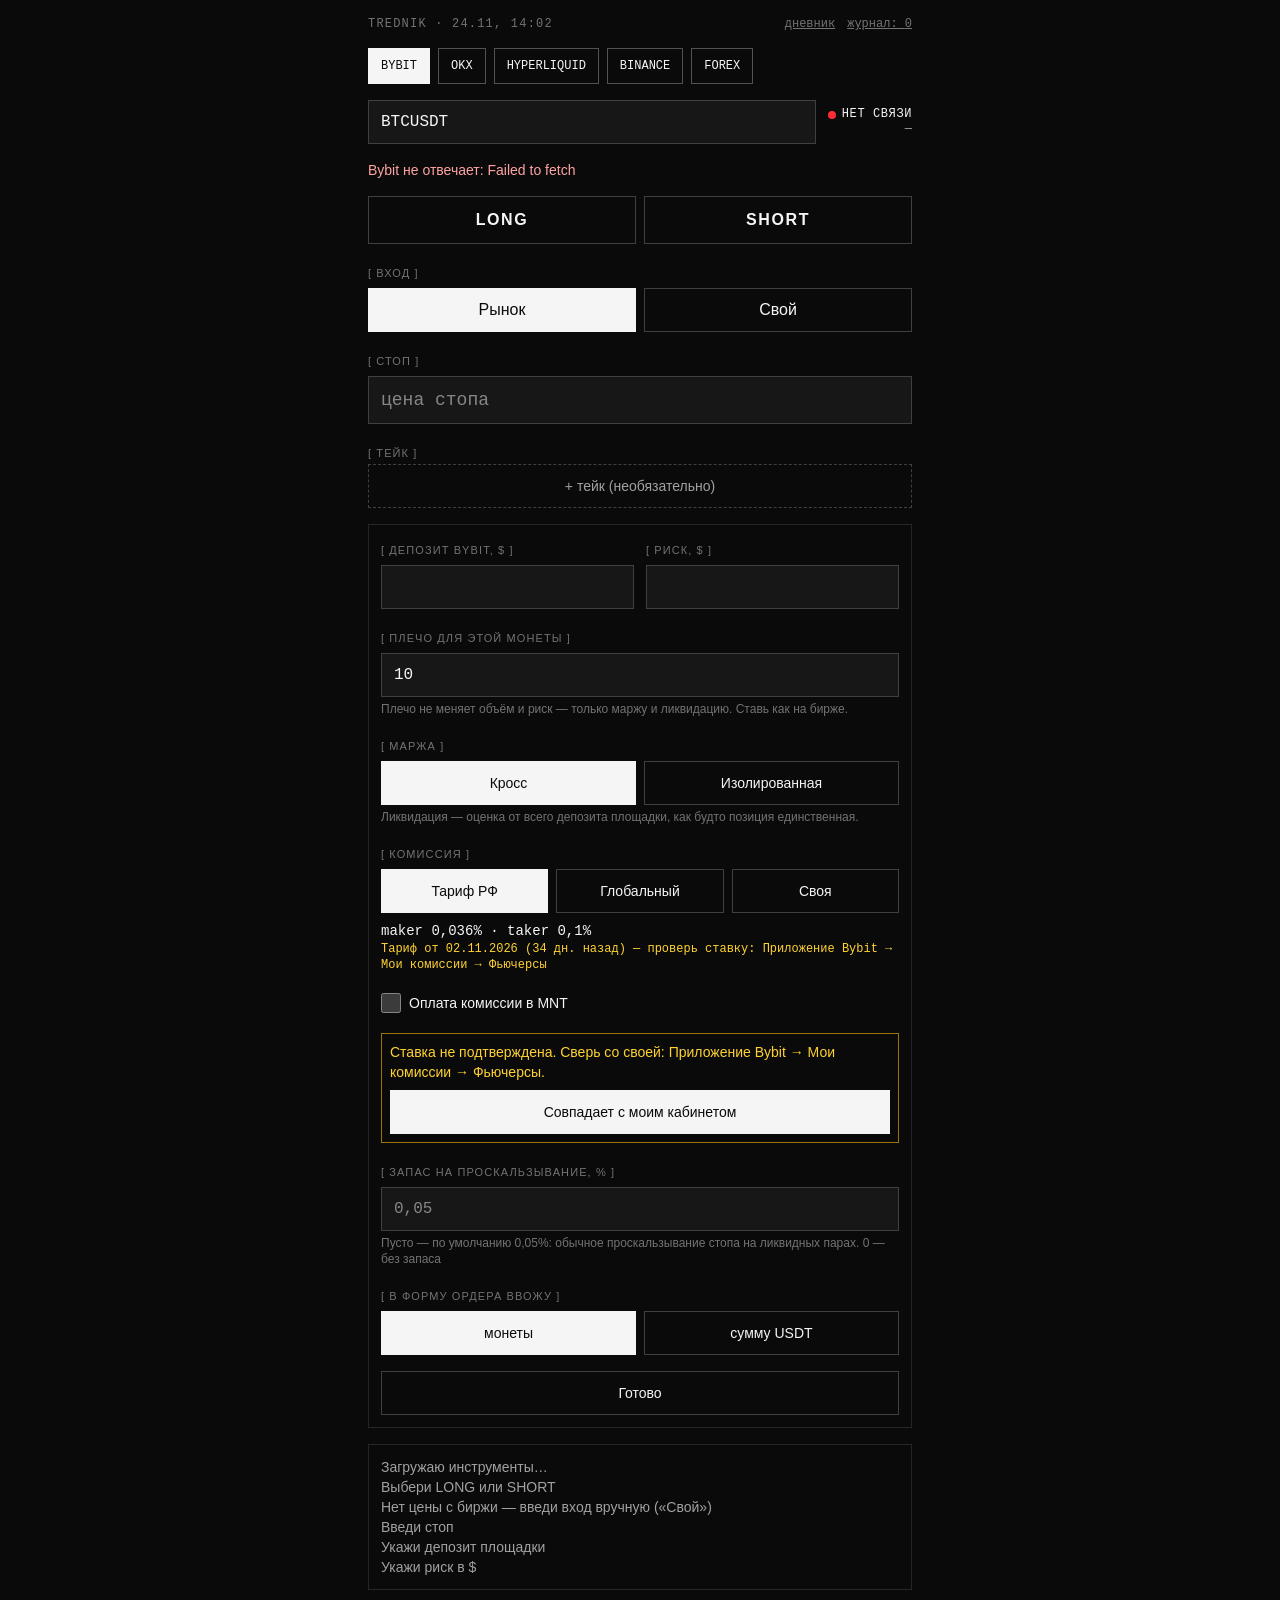
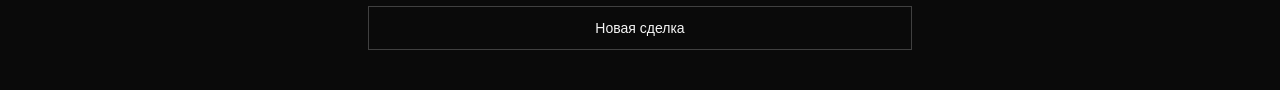
==== commit e7b64cd4: "Deploy 2026-11-24T14:02:31Z Co-Authored-By: Claude Opus 5.5 <noreply@anthropic.com>" ====
--- a/index.html
+++ b/index.html
@@ -1 +1 @@
-<!DOCTYPE html><html lang="ru"><head><meta charSet="utf-8"/><meta http-equiv="Content-Security-Policy" content="default-src 'self'; script-src 'self' 'sha256-hgATATkiQOQT/JPnyZT70km7tueT6CawEHpFiKqY/p4=' 'sha256-OBTN3RiyCV4Bq7dFqZ5a2pAXjnCcCYeTJMO2I/LYKeo=' 'sha256-5juV68649iA4Tbv5M3gljK9IKptuWNsntzuBcpPRtbE='; style-src 'self' 'unsafe-inline'; img-src 'self' data: blob:; font-src 'self'; connect-src 'self' https://api.bybit.com wss://stream.bybit.com https://api.bytick.com https://www.okx.com wss://ws.okx.com https://api.hyperliquid.xyz wss://api.hyperliquid.xyz https://fapi.binance.com wss://fstream.binance.com https://api.kraken.com https://functions.yandexcloud.net/d4eonlkhj2nqibsc80rg; object-src 'none'; base-uri 'none'; form-action 'none'; frame-src 'none'; worker-src 'none'"/><meta name="referrer" content="no-referrer"/><meta name="viewport" content="width=device-width, initial-scale=1"/><link rel="stylesheet" href="/_next/static/chunks/12hw001cyndrb.css" data-precedence="next"/><link rel="preload" as="script" fetchPriority="low" href="/_next/static/chunks/0-o74znen4827.js"/><script src="/_next/static/chunks/0s2cptn1mmf6r.js" async=""></script><script src="/_next/static/chunks/3wbm-994r45kr.js" async=""></script><script src="/_next/static/chunks/1_53dzdee2x1b.js" async=""></script><script src="/_next/static/chunks/turbopack-3-ry682tkyiqk.js" async=""></script><script src="/_next/static/chunks/0pnb-2iuqxajg.js" async=""></script><script src="/_next/static/chunks/0-92c3tv2o46c.js" async=""></script><script src="/_next/static/chunks/3w739c21ozdez.js" async=""></script><title>Trednik</title><meta name="description" content="Калькулятор позиции с комиссиями площадок"/><meta name="robots" content="noindex, nofollow"/><link rel="icon" href="/icon.svg?icon.0g26xv4dgf2es.svg" sizes="any" type="image/svg+xml"/><script src="/_next/static/chunks/0cz1d0mv5g_q7.js" noModule=""></script></head><body class="bg-neutral-950 text-neutral-100 antialiased"><div hidden=""><!--$--><!--/$--></div><!--$!--><template data-dgst=""></template><!--/$--><!--$!--><template data-dgst=""></template><main class="p-4 font-mono text-sm text-neutral-500">Загрузка…</main><!--/$--><!--$--><!--/$--><!--$!--><template data-dgst=""></template><!--/$--><script id="_R_">(globalThis["TURBOPACK"] || (globalThis["TURBOPACK"] = [])).push({"otherChunks":["static/chunks/0-o74znen4827.js","static/chunks/0s2cptn1mmf6r.js","static/chunks/3wbm-994r45kr.js","static/chunks/1_53dzdee2x1b.js"],"runtimeModuleIds":[94553]});</script><script src="/_next/static/chunks/0-o74znen4827.js" async=""></script><script>(self.__next_f=self.__next_f||[]).push([0])</script><script>self.__next_f.push([1,"1:\"$Sreact.fragment\"\n2:\"/_next/static/chunks/0pnb-2iuqxajg.js\"\n3:\"/_next/static/chunks/0-92c3tv2o46c.js\"\n4:I[70326,[\"$2\",\"$3\"],\"NoEval\"]\n5:I[51079,[\"$2\",\"$3\"],\"MoveBannerSlot\"]\n6:I[39756,[\"$2\",\"$3\"],\"default\"]\n7:I[37457,[\"$2\",\"$3\"],\"default\"]\n8:I[95883,[\"$2\",\"$3\"],\"ViewBeaconSlot\"]\na:I[47257,[\"$2\",\"$3\"],\"ClientPageRoot\"]\nb:\"/_next/static/chunks/3w739c21ozdez.js\"\nc:I[52683,[\"$2\",\"$3\",\"$b\"],\"default\"]\nf:I[97367,[\"$2\",\"$3\"],\"OutletBoundary\"]\n10:\"$Sreact.suspense\"\n12:\"ViewportBoundary\"\n13:I[97367,[\"$2\",\"$3\"],\"$12\"]\n15:\"MetadataBoundary\"\n16:I[97367,[\"$2\",\"$3\"],\"$15\"]\n18:I[68027,[\"$2\",\"$3\"],\"default\",1]\n:HL[\"/_next/static/chunks/12hw001cyndrb.css\",\"style\"]\n9:[[\"children\",{\"s\":\"__PAGE__\",\"h\":512,\"d\":{\"r\":[\"$\",\"$1\",\"c\",{\"children\":[[\"$\",\"$La\",null,{\"Component\":\"$c\",\"serverProvidedParams\":{\"searchParams\":{},\"params\":{},\"promises\":[\"$@d\",\"$@e\"]}}],[[\"$\",\"script\",\"script-0\",{\"src\":\"/_next/static/chunks/3w739c21ozdez.js\",\"async\":true,\"nonce\":\"$undefined\"}]],[\"$\",\"$Lf\",null,{\"children\":[\"$\",\"$10\",null,{\"name\":\"Next.MetadataOutlet\",\"children\":\"$@11\"}]}]]}],\"p\":false,\"v\":null}}]]\n0:{\"P\":null,\"c\":[\"\",\"\"],\"q\":\"\",\"i\":false,\"t\":{\"t\":{\"s\":\"\",\"h\":528,\"d\":{\"r\":[\"$\",\"$1\",\"c\",{\"children\":[[[\"$\",\"link\",\"0\",{\"rel\":\"stylesheet\",\"href\":\"/_next/static/chunks/12hw001cyndrb.css\",\"precedence\":\"next\",\"crossOrigin\":\"$undefined\",\"nonce\":\"$undefined\"}],[\"$\",\"script\",\"script-0\",{\"src\":\"/_next/static/chunks/0pnb-2iuqxajg.js\",\"async\":true,\"nonce\":\"$undefined\"}],[\"$\",\"script\",\"script-1\",{\"src\":\"/_next/static/chunks/0-92c3tv2o46c.js\",\"async\":true,\"nonce\":\"$undefined\"}]],[\"$\",\"html\",null,{\"lang\":\"ru\",\"children\":[\"$\",\"body\",null,{\"className\":\"bg-neutral-950 text-neutral-100 antialiased\",\"children\":[[\"$\",\"$L4\",null,{}],[\"$\",\"$L5\",null,{}],[\"$\",\"$L6\",null,{\"parallelRouterKey\":\"children\",\"error\":\"$undefined\",\"errorStyles\":\"$undefined\",\"errorScripts\":\"$undefined\",\"template\":[\"$\",\"$L7\",null,{}],\"templateStyles\":\"$undefined\",\"templateScripts\":\"$undefined\",\"notFound\":[[[\"$\",\"title\",null,{\"children\":\"404: This page could not be found.\"}],[\"$\",\"div\",null,{\"style\":{\"fontFamily\":\"system-ui,\\\"Segoe UI\\\",Roboto,Helvetica,Arial,sans-serif,\\\"Apple Color Emoji\\\",\\\"Segoe UI Emoji\\\"\",\"height\":\"100vh\",\"textAlign\":\"center\",\"display\":\"flex\",\"flexDirection\":\"column\",\"alignItems\":\"center\",\"justifyContent\":\"center\"},\"children\":[\"$\",\"div\",null,{\"children\":[[\"$\",\"style\",null,{\"dangerouslySetInnerHTML\":{\"__html\":\"body{color:#000;background:#fff;margin:0}.next-error-h1{border-right:1px solid rgba(0,0,0,.3)}@media (prefers-color-scheme:dark){body{color:#fff;background:#000}.next-error-h1{border-right:1px solid rgba(255,255,255,.3)}}\"}}],[\"$\",\"h1\",null,{\"className\":\"next-error-h1\",\"style\":{\"display\":\"inline-block\",\"margin\":\"0 20px 0 0\",\"padding\":\"0 23px 0 0\",\"fontSize\":24,\"fontWeight\":500,\"verticalAlign\":\"top\",\"lineHeight\":\"49px\"},\"children\":404}],[\"$\",\"div\",null,{\"style\":{\"display\":\"inline-block\"},\"children\":[\"$\",\"h2\",null,{\"style\":{\"fontSize\":14,\"fontWeight\":400,\"lineHeight\":\"49px\",\"margin\":0},\"children\":\"This page could not be found.\"}]}]]}]}]],[]],\"forbidden\":\"$undefined\",\"unauthorized\":\"$undefined\"}],[\"$\",\"$L8\",null,{}]]}]}]]}],\"p\":false,\"v\":null},\"c\":\"$Q9\"},\"h\":{\"r\":[\"$\",\"$1\",\"h\",{\"children\":[null,[\"$\",\"$L13\",null,{\"children\":\"$L14\"}],[\"$\",\"$L16\",null,{\"children\":[[\"$\",\"div\",null,{\"hidden\":true,\"children\":[\"$\",\"$10\",null,{\"name\":\"Next.Metadata\",\"children\":\"$L17\"}]}],null]}],null]}],\"p\":false,\"v\":null}},\"m\":\"$undefined\",\"G\":[\"$18\",[[\"$\",\"link\",\"0\",{\"rel\":\"stylesheet\",\"href\":\"/_next/static/chunks/12hw001cyndrb.css\",\"precedence\":\"next\",\"crossOrigin\":\"$undefined\",\"nonce\":\"$undefined\"}]]],\"S\":true,\"r\":\"$undefined\",\"s\":\"$undefined\",\"a\":\"$undefined\",\"l\":\"$undefined\",\"p\":\"$undefined\",\"d\":\"$undefined\",\"b\":\"wjepeUDJpcJIrEY1yvwAl\"}\nd:{}\ne:\"$9:0:1:d:r:props:children:0:props:serverProvidedParams:params\"\n14:[[\"$\",\"meta\",\"0\",{\"charSet\":\"utf-8\"}],[\"$\",\"meta\",\"1\",{\"name\":\"viewport\",\"content\":\"width=device-width, initial-scale=1\"}]]\n19:I[27201,[\"$2\",\"$3\"],\"IconMark\"]\n11:null\n17:[[\"$\",\"title\",\"0\",{\"children\":\"Trednik\"}],[\"$\",\"meta\",\"1\",{\"name\":\"description\",\"content\":\"Калькулятор позиции с комиссиями площадок\"}],[\"$\",\"meta\",\"2\",{\"name\":\"robots\",\"content\":\"noindex, nofollow\"}],[\"$\",\"link\",\"3\",{\"rel\":\"icon\",\"href\":\"/icon.svg?icon.0g26xv4dgf2es.svg\",\"sizes\":\"any\",\"type\":\"image/svg+xml\"}],[\"$\",\"$L19\",\"4\",{}]]\n"])</script></body></html>+<!DOCTYPE html><html lang="ru"><head><meta charSet="utf-8"/><meta http-equiv="Content-Security-Policy" content="default-src 'self'; script-src 'self' 'sha256-AqCfskgXZ29fTlugOvvRFfHEqFInI92MCNCRwOy08OA=' 'sha256-OBTN3RiyCV4Bq7dFqZ5a2pAXjnCcCYeTJMO2I/LYKeo=' 'sha256-zFcTNWVFEhuKVYeL1+OIYy0E4WW2/HGu2l0+SqPC+PI='; style-src 'self' 'unsafe-inline'; img-src 'self' data: blob:; font-src 'self'; connect-src 'self' https://api.bybit.com wss://stream.bybit.com https://api.bytick.com https://www.okx.com wss://ws.okx.com https://api.hyperliquid.xyz wss://api.hyperliquid.xyz https://fapi.binance.com wss://fstream.binance.com https://api.kraken.com https://functions.yandexcloud.net/d4eonlkhj2nqibsc80rg; object-src 'none'; base-uri 'none'; form-action 'none'; frame-src 'none'; worker-src 'none'"/><meta name="referrer" content="no-referrer"/><meta name="viewport" content="width=device-width, initial-scale=1"/><link rel="stylesheet" href="/_next/static/chunks/12hw001cyndrb.css" data-precedence="next"/><link rel="preload" as="script" fetchPriority="low" href="/_next/static/chunks/3y705tc4v-41-.js"/><script src="/_next/static/chunks/1k2w3nq2-wg_-.js" async=""></script><script src="/_next/static/chunks/39_j1bdzreq0m.js" async=""></script><script src="/_next/static/chunks/1_cj-8-l8b830.js" async=""></script><script src="/_next/static/chunks/turbopack-2u1d16houkiyo.js" async=""></script><script src="/_next/static/chunks/1aa31v-z2xizk.js" async=""></script><script src="/_next/static/chunks/0-92c3tv2o46c.js" async=""></script><script src="/_next/static/chunks/2fordd1-0xuyk.js" async=""></script><title>Trednik</title><meta name="description" content="Калькулятор позиции с комиссиями площадок"/><meta name="robots" content="noindex, nofollow"/><link rel="icon" href="/icon.svg?icon.0g26xv4dgf2es.svg" sizes="any" type="image/svg+xml"/><script src="/_next/static/chunks/0cz1d0mv5g_q7.js" noModule=""></script></head><body class="bg-neutral-950 text-neutral-100 antialiased"><div hidden=""><!--$--><!--/$--></div><!--$!--><template data-dgst=""></template><!--/$--><!--$!--><template data-dgst=""></template><main class="p-4 font-mono text-sm text-neutral-500">Загрузка…</main><!--/$--><!--$--><!--/$--><!--$!--><template data-dgst=""></template><!--/$--><script id="_R_">(globalThis["TURBOPACK"] || (globalThis["TURBOPACK"] = [])).push({"otherChunks":["static/chunks/3y705tc4v-41-.js","static/chunks/1k2w3nq2-wg_-.js","static/chunks/39_j1bdzreq0m.js","static/chunks/1_cj-8-l8b830.js"],"runtimeModuleIds":[94553]});</script><script src="/_next/static/chunks/3y705tc4v-41-.js" async=""></script><script>(self.__next_f=self.__next_f||[]).push([0])</script><script>self.__next_f.push([1,"1:\"$Sreact.fragment\"\n2:\"/_next/static/chunks/1aa31v-z2xizk.js\"\n3:\"/_next/static/chunks/0-92c3tv2o46c.js\"\n4:I[70326,[\"$2\",\"$3\"],\"NoEval\"]\n5:I[51079,[\"$2\",\"$3\"],\"MoveBannerSlot\"]\n6:I[39756,[\"$2\",\"$3\"],\"default\"]\n7:I[37457,[\"$2\",\"$3\"],\"default\"]\n8:I[95883,[\"$2\",\"$3\"],\"ViewBeaconSlot\"]\na:I[47257,[\"$2\",\"$3\"],\"ClientPageRoot\"]\nb:\"/_next/static/chunks/2fordd1-0xuyk.js\"\nc:I[52683,[\"$2\",\"$3\",\"$b\"],\"default\"]\nf:I[97367,[\"$2\",\"$3\"],\"OutletBoundary\"]\n10:\"$Sreact.suspense\"\n12:\"ViewportBoundary\"\n13:I[97367,[\"$2\",\"$3\"],\"$12\"]\n15:\"MetadataBoundary\"\n16:I[97367,[\"$2\",\"$3\"],\"$15\"]\n18:I[68027,[\"$2\",\"$3\"],\"default\",1]\n:HL[\"/_next/static/chunks/12hw001cyndrb.css\",\"style\"]\n9:[[\"children\",{\"s\":\"__PAGE__\",\"h\":512,\"d\":{\"r\":[\"$\",\"$1\",\"c\",{\"children\":[[\"$\",\"$La\",null,{\"Component\":\"$c\",\"serverProvidedParams\":{\"searchParams\":{},\"params\":{},\"promises\":[\"$@d\",\"$@e\"]}}],[[\"$\",\"script\",\"script-0\",{\"src\":\"/_next/static/chunks/2fordd1-0xuyk.js\",\"async\":true,\"nonce\":\"$undefined\"}]],[\"$\",\"$Lf\",null,{\"children\":[\"$\",\"$10\",null,{\"name\":\"Next.MetadataOutlet\",\"children\":\"$@11\"}]}]]}],\"p\":false,\"v\":null}}]]\n0:{\"P\":null,\"c\":[\"\",\"\"],\"q\":\"\",\"i\":false,\"t\":{\"t\":{\"s\":\"\",\"h\":528,\"d\":{\"r\":[\"$\",\"$1\",\"c\",{\"children\":[[[\"$\",\"link\",\"0\",{\"rel\":\"stylesheet\",\"href\":\"/_next/static/chunks/12hw001cyndrb.css\",\"precedence\":\"next\",\"crossOrigin\":\"$undefined\",\"nonce\":\"$undefined\"}],[\"$\",\"script\",\"script-0\",{\"src\":\"/_next/static/chunks/1aa31v-z2xizk.js\",\"async\":true,\"nonce\":\"$undefined\"}],[\"$\",\"script\",\"script-1\",{\"src\":\"/_next/static/chunks/0-92c3tv2o46c.js\",\"async\":true,\"nonce\":\"$undefined\"}]],[\"$\",\"html\",null,{\"lang\":\"ru\",\"children\":[\"$\",\"body\",null,{\"className\":\"bg-neutral-950 text-neutral-100 antialiased\",\"children\":[[\"$\",\"$L4\",null,{}],[\"$\",\"$L5\",null,{}],[\"$\",\"$L6\",null,{\"parallelRouterKey\":\"children\",\"error\":\"$undefined\",\"errorStyles\":\"$undefined\",\"errorScripts\":\"$undefined\",\"template\":[\"$\",\"$L7\",null,{}],\"templateStyles\":\"$undefined\",\"templateScripts\":\"$undefined\",\"notFound\":[[[\"$\",\"title\",null,{\"children\":\"404: This page could not be found.\"}],[\"$\",\"div\",null,{\"style\":{\"fontFamily\":\"system-ui,\\\"Segoe UI\\\",Roboto,Helvetica,Arial,sans-serif,\\\"Apple Color Emoji\\\",\\\"Segoe UI Emoji\\\"\",\"height\":\"100vh\",\"textAlign\":\"center\",\"display\":\"flex\",\"flexDirection\":\"column\",\"alignItems\":\"center\",\"justifyContent\":\"center\"},\"children\":[\"$\",\"div\",null,{\"children\":[[\"$\",\"style\",null,{\"dangerouslySetInnerHTML\":{\"__html\":\"body{color:#000;background:#fff;margin:0}.next-error-h1{border-right:1px solid rgba(0,0,0,.3)}@media (prefers-color-scheme:dark){body{color:#fff;background:#000}.next-error-h1{border-right:1px solid rgba(255,255,255,.3)}}\"}}],[\"$\",\"h1\",null,{\"className\":\"next-error-h1\",\"style\":{\"display\":\"inline-block\",\"margin\":\"0 20px 0 0\",\"padding\":\"0 23px 0 0\",\"fontSize\":24,\"fontWeight\":500,\"verticalAlign\":\"top\",\"lineHeight\":\"49px\"},\"children\":404}],[\"$\",\"div\",null,{\"style\":{\"display\":\"inline-block\"},\"children\":[\"$\",\"h2\",null,{\"style\":{\"fontSize\":14,\"fontWeight\":400,\"lineHeight\":\"49px\",\"margin\":0},\"children\":\"This page could not be found.\"}]}]]}]}]],[]],\"forbidden\":\"$undefined\",\"unauthorized\":\"$undefined\"}],[\"$\",\"$L8\",null,{}]]}]}]]}],\"p\":false,\"v\":null},\"c\":\"$Q9\"},\"h\":{\"r\":[\"$\",\"$1\",\"h\",{\"children\":[null,[\"$\",\"$L13\",null,{\"children\":\"$L14\"}],[\"$\",\"$L16\",null,{\"children\":[[\"$\",\"div\",null,{\"hidden\":true,\"children\":[\"$\",\"$10\",null,{\"name\":\"Next.Metadata\",\"children\":\"$L17\"}]}],null]}],null]}],\"p\":false,\"v\":null}},\"m\":\"$undefined\",\"G\":[\"$18\",[[\"$\",\"link\",\"0\",{\"rel\":\"stylesheet\",\"href\":\"/_next/static/chunks/12hw001cyndrb.css\",\"precedence\":\"next\",\"crossOrigin\":\"$undefined\",\"nonce\":\"$undefined\"}]]],\"S\":true,\"r\":\"$undefined\",\"s\":\"$undefined\",\"a\":\"$undefined\",\"l\":\"$undefined\",\"p\":\"$undefined\",\"d\":\"$undefined\",\"b\":\"Jwb-Z5EUrekFUmCmtVQ9c\"}\nd:{}\ne:\"$9:0:1:d:r:props:children:0:props:serverProvidedParams:params\"\n14:[[\"$\",\"meta\",\"0\",{\"charSet\":\"utf-8\"}],[\"$\",\"meta\",\"1\",{\"name\":\"viewport\",\"content\":\"width=device-width, initial-scale=1\"}]]\n19:I[27201,[\"$2\",\"$3\"],\"IconMark\"]\n11:null\n17:[[\"$\",\"title\",\"0\",{\"children\":\"Trednik\"}],[\"$\",\"meta\",\"1\",{\"name\":\"description\",\"content\":\"Калькулятор позиции с комиссиями площадок\"}],[\"$\",\"meta\",\"2\",{\"name\":\"robots\",\"content\":\"noindex, nofollow\"}],[\"$\",\"link\",\"3\",{\"rel\":\"icon\",\"href\":\"/icon.svg?icon.0g26xv4dgf2es.svg\",\"sizes\":\"any\",\"type\":\"image/svg+xml\"}],[\"$\",\"$L19\",\"4\",{}]]\n"])</script></body></html>
